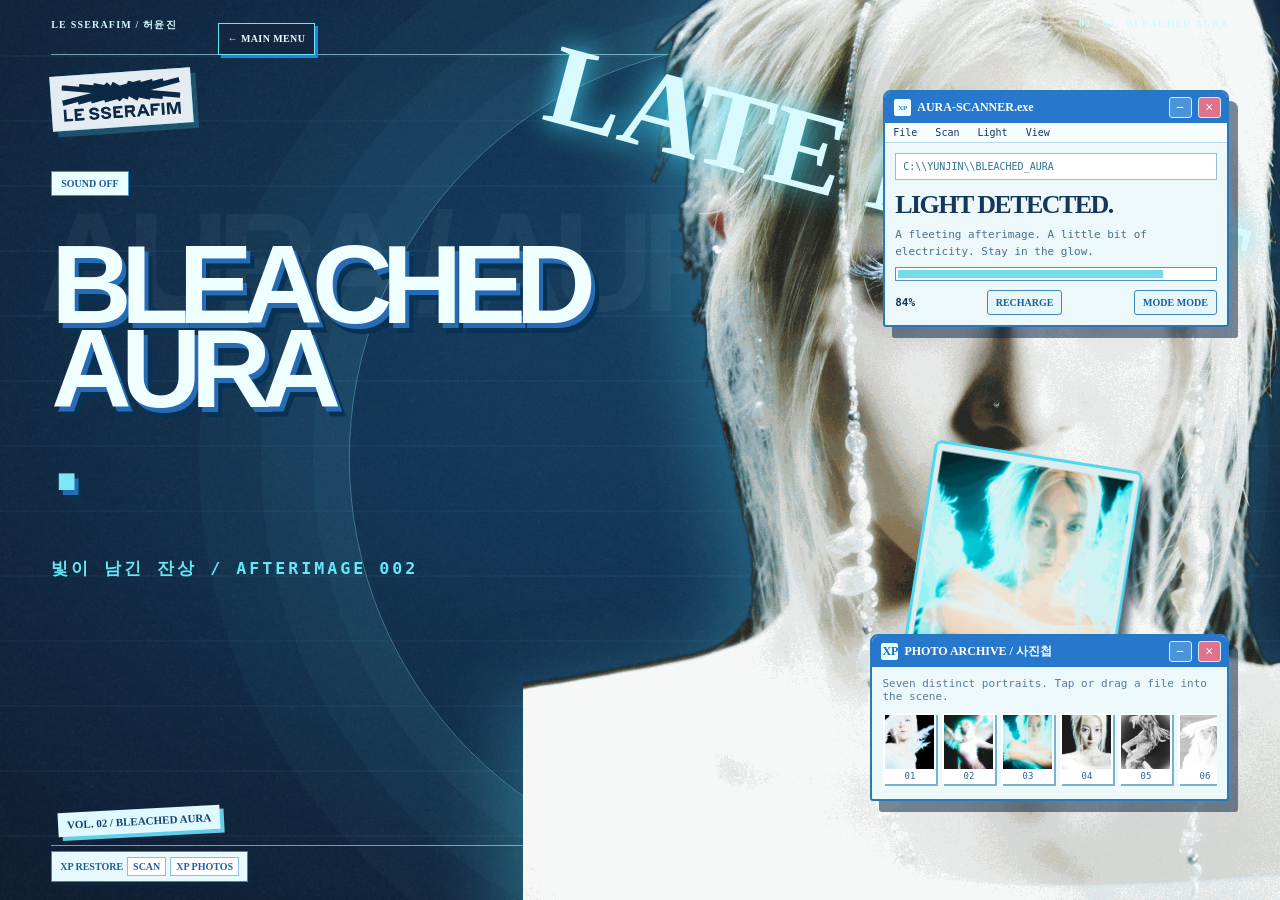
==== BLEACHED-AURA/index.html @ a856774c "Add themed main menu controls to posters" ====
<!doctype html>
<html lang="en"><head><meta charset="utf-8"><meta name="viewport" content="width=device-width,initial-scale=1,viewport-fit=cover"><meta name="theme-color" content="#102946"><title>BLEACHED AURA / Yunjin</title>
<style>
/* Standalone poster: change asset paths, colors, and depth values here for a new world. */
@font-face{font-family:Space;src:url('../COMPACT-BITES/assets/fonts/space-grotesk-bold.ttf')}@font-face{font-family:Plex;src:url('../COMPACT-BITES/assets/fonts/ibm-plex-mono-regular.ttf')}@font-face{font-family:Plex;src:url('../COMPACT-BITES/assets/fonts/ibm-plex-mono-semibold.ttf');font-weight:600}
:root{--ink:#12263f;--ice:#c8faff;--blue:#2385dc;--cyan:#66e7f6;--pink:#e69dd8}*{box-sizing:border-box}html,body{margin:0;width:100%;height:100%;overflow:hidden}body{font-family:Plex,monospace;background:var(--ink);color:#fff}button,a{font:inherit}button{cursor:pointer;touch-action:manipulation}button:hover{filter:brightness(1.08)}button:active{filter:brightness(.94)}button:focus-visible,a:focus-visible,[tabindex]:focus-visible{outline:3px solid #f4bae6;outline-offset:2px}.scene{position:relative;width:100vw;height:100vh;height:100dvh;overflow:hidden;isolation:isolate}.layer{position:absolute;pointer-events:none;display:block}.bg{inset:-4%;width:108%;height:108%;object-fit:cover;z-index:-3}.noise{position:absolute;inset:0;pointer-events:none;z-index:-2;opacity:.15;background:url('../COMPACT-BITES/assets/noise-texture.webp') center/cover;mix-blend-mode:screen}.lines{position:absolute;inset:0;z-index:-1;pointer-events:none;background:repeating-linear-gradient(0deg,transparent 0 63px,#9beaf012 64px,transparent 65px)}.orbit{position:absolute;top:50%;left:50%;width:min(65vw,850px);height:min(65vw,850px);border:1px solid #94efff5a;border-radius:50%;transform:translate(-35%,-49%);z-index:0;pointer-events:none;box-shadow:0 0 0 36px #75e4f508,0 0 0 88px #75e4f509,0 0 0 150px #75e4f507}.subject{z-index:2;left:33%;top:-15%;width:80%;height:137%;object-fit:contain;object-position:center center;filter:drop-shadow(-22px 15px 38px #4dceed50)}.top-rule,.bottom-rule{position:absolute;left:4%;right:4%;height:1px;background:#c9faff90;z-index:1;pointer-events:none}.top-rule{top:6%}.bottom-rule{bottom:6%}.ghost-title{position:absolute;z-index:1;left:3%;top:23%;font:700 clamp(60px,11vw,194px)/.8 Space,sans-serif;letter-spacing:-.09em;color:#dffaff0c;white-space:nowrap;pointer-events:none}.floating{position:absolute;z-index:10;touch-action:none;user-select:none;cursor:grab}.floating.dragging{cursor:grabbing}.floating img{pointer-events:none;max-width:100%;display:block}.logo{top:8%;left:4%;width:clamp(90px,11vw,170px);padding:8px 10px;border:1px solid #b5f5ff8c;background:#f7fcffec;box-shadow:5px 6px 0 #40bbd844;transform:rotate(-4deg)}.logo img{filter:brightness(0) saturate(100%) invert(13%) sepia(32%) saturate(1387%) hue-rotate(171deg)}.meta{top:2%;left:4%;font:600 10px Plex;letter-spacing:.12em;color:#d3faff}.meta.right{left:auto;right:4%}.headline{left:4%;top:27%;width:42%;margin:0;font:700 clamp(58px,8.7vw,160px)/.75 Space,sans-serif;letter-spacing:-.095em;color:#effeff;text-shadow:4px 5px 0 #276bb4,8px 10px 0 #083251}.headline span{display:block}.headline em{font:600 clamp(12px,1.3vw,20px) Plex,monospace;letter-spacing:.18em;font-style:normal;color:var(--cyan);text-shadow:none}.stamp{left:4.5%;bottom:7.5%;padding:6px 9px;background:#dff9ff;color:#11436c;transform:rotate(-3deg);font:600 11px Plex;box-shadow:4px 4px 0 #63cee7}.star{left:42%;top:12%;font:700 clamp(60px,9vw,145px) Space;color:#d8faff;text-shadow:0 0 28px #45dffa;transform:rotate(15deg)}.mid{left:71%;top:50%;width:clamp(140px,17vw,255px);transform:rotate(9deg);filter:drop-shadow(8px 12px 4px #001426a0)}.mid img{width:100%}
.xp{width:clamp(240px,27vw,370px);background:#edf8fb;color:#15375a;border:2px solid #2879ba;border-radius:8px 8px 3px 3px;box-shadow:9px 11px 0 #0b244487;overflow:hidden;font-size:11px}.bar{height:31px;background:#2778cc;color:#fff;display:flex;align-items:center;gap:6px;padding:0 6px 0 9px;font:700 12px Space;cursor:grab}.bar strong{flex:1;white-space:nowrap;overflow:hidden;text-overflow:ellipsis}.bar i{font-style:normal;background:#eaffff;color:#1673b9;width:17px;height:17px;display:grid;place-items:center;border:1px solid white;border-radius:2px}.control{height:21px;width:23px;padding:0;border:1px solid #d0ecff;border-radius:3px;background:#4c93d7;color:#fff;font:700 14px Space;line-height:13px}.control.close{background:#e1728b}.xp .body{padding:10px}.xp[hidden],.photo[hidden]{display:none}.xp.min .body{display:none}.xp-menu{font-size:10px;padding:4px 8px;background:#f7fcfd;border-bottom:1px solid #b5d9e9}.address{background:#fff;border:1px solid #9bbdd2;padding:7px;color:#317491;font-size:10px}.specimen{top:10%;right:4%;z-index:11}.specimen h2{font:700 26px Space;letter-spacing:-.06em;margin:10px 0 3px}.specimen p{line-height:1.5;color:#4a6e8e;margin:7px 0}.meter{height:14px;background:#fff;border:1px solid #4a95c6;padding:2px}.meter span{display:block;height:100%;width:84%;background:#75dbec;transition:width .3s}.row{display:flex;align-items:center;justify-content:space-between;gap:6px;margin-top:9px}.ui{border:1px solid #4185be;border-radius:3px;background:#e5f7fa;color:#1b5e9d;padding:6px 8px;font:600 10px Plex}.ui:active{transform:translateY(1px)}.photos{right:4%;bottom:11%;z-index:14;width:clamp(258px,28vw,390px)}.photos .body p{margin:0 0 8px;color:#567c99}.tabs{display:flex;gap:6px;overflow-x:auto;padding:2px 1px 5px;scrollbar-color:#369aca #dcf2f8}.tab{flex:0 0 53px;width:53px;border:2px solid #fff;background:#fff;padding:0;color:#27659c;box-shadow:2px 2px #77b3ce}.tab img{width:49px;height:54px;object-fit:cover;display:block}.tab small{font-size:9px}.tab[aria-pressed=true]{border-color:#ef94bb}.photo{width:clamp(210px,19vw,300px);z-index:15;transform:rotate(-5deg)}.photo .body{padding:7px}.photo .body img{width:100%;height:clamp(185px,27vh,310px);object-fit:cover}.photo .caption{display:flex;justify-content:space-between;margin-top:5px;font:600 10px Plex}.photo .caption button{background:none;border:0;color:#2367b2;font:600 10px Plex}.dock{left:4%;bottom:2%;padding:5px 8px;background:#e8f9ff;border:1px solid #3d85ba;color:#205f96;display:flex;gap:4px;align-items:center;font:700 10px Plex;box-shadow:3px 4px #072d4b55}.dock button{padding:3px 5px;border:1px solid #8bbde1;background:white;color:#245fa4}.motion{top:7.8%;right:4%;z-index:20;padding:6px 9px;background:#eaffff;border:1px solid #54bde3;color:#174a77;box-shadow:3px 3px #21549277;font:600 10px Plex}.return{position:absolute;z-index:20;left:17%;top:2.5%;display:inline-flex;align-items:center;min-height:32px;padding:6px 9px;color:#e9ffff;text-decoration:none;background:#12263fd9;border:1px solid #66e7f6;box-shadow:3px 3px #2385dc;font:600 10px Plex;letter-spacing:.04em}.return:hover{background:#2385dc;color:#fff}.return:active{transform:translate(2px,2px);box-shadow:1px 1px #2385dc}.sound{left:4%;top:19%;padding:6px 9px;background:#eaffff;color:#1d5c93;border:1px solid #3795ca;font:600 10px Plex}
@media(max-width:720px){.subject{left:-31%;top:-1%;width:163%;height:105%;object-position:52% center}.orbit{width:115vw;height:115vw;left:35%;top:42%}.headline{left:4%;top:19%;font-size:clamp(56px,16vw,95px);width:94%}.headline em{font-size:10px}.logo{top:8%;left:4%;width:86px}.star{top:12%;left:73%;font-size:65px}.meta{font-size:8px}.meta.right{max-width:34%;text-align:right}.mid{left:72%;top:57%;width:28vw}.specimen{right:3%;top:40%;width:48%;min-width:175px}.specimen .body{padding:6px}.specimen h2{font-size:15px;margin:5px 0}.specimen p,.specimen .address,.specimen .xp-menu{display:none}.photos{right:2%;bottom:10%;width:69%;min-width:230px}.photos .body{padding:6px}.photos .body p{display:none}.tab{flex-basis:43px;width:43px}.tab img{width:39px;height:43px}.photo{width:55vw;min-width:185px}.stamp{bottom:7%;font-size:8px}.sound{top:12%;left:4%;font-size:9px}.motion{top:7.6%;right:3%;max-width:42%;font-size:8px}.return{left:auto;right:4%;top:3%;font-size:8px}.dock{bottom:1%;left:3%;font-size:9px}.ghost-title{display:none}}
.electric .orbit{box-shadow:0 0 0 36px #75e4f520,0 0 0 88px #75e4f51b,0 0 0 150px #75e4f512,0 0 90px #42ccee}.electric .subject{filter:drop-shadow(-22px 15px 48px #5de8ffb0)}@media(min-width:721px){.motion{display:none}}@media(prefers-reduced-motion:reduce){.layer{transition:none}}
.bar i:empty:after{content:"XP";font:700 7px Plex;color:var(--blue)}</style></head><body><main class="scene" id="scene" aria-label="Interactive BLEACHED AURA poster">
<img class="layer bg" data-depth=".012" src="assets/bg.jpg" alt=""><div class="noise"></div><div class="lines"></div><div class="orbit"></div><div class="top-rule"></div><div class="bottom-rule"></div><div class="ghost-title" aria-hidden="true">AURA / AURA</div>
<img class="layer subject" data-depth=".036" src="assets/subject.png" alt="Huh Yunjin with platinum hair and crystal strands">
<a class="return" href="../" aria-label="Back to main menu">&larr; MAIN MENU</a><div class="floating meta" data-drag tabindex="0">LE SSERAFIM / 허윤진</div><div class="floating meta right" data-drag tabindex="0">02 / 05 &nbsp; BLEACHED AURA</div><div class="floating logo" data-drag tabindex="0"><img src="../COMPACT-BITES/assets/lesserafim-logo.svg" alt="LE SSERAFIM"></div>
<h1 class="floating headline" data-drag tabindex="0"><span>BLEACHED</span><span>AURA<span style="color:#7ce6f5">.</span></span><em>빛이 남긴 잔상 / AFTERIMAGE 002</em></h1><div class="floating star" data-drag tabindex="0" aria-label="Moveable late-night label">LATE NIGHT</div><div class="floating mid" data-drag data-depth=".056" tabindex="0" aria-label="Moveable cyan photo card"><img src="assets/midground.png" alt=""></div><div class="floating stamp" data-drag tabindex="0">VOL. 02 / BLEACHED AURA </div>
<section class="floating xp specimen" data-drag tabindex="0" aria-label="Moveable aura control window"><header class="bar"><i></i><strong>AURA-SCANNER.exe</strong><button class="control min" aria-label="Minimize aura scanner">−</button><button class="control close" aria-label="Close aura scanner">×</button></header><div class="xp-menu">File &nbsp; Scan &nbsp; Light &nbsp; View</div><div class="body"><div class="address">C:\\YUNJIN\\BLEACHED_AURA</div><h2>LIGHT DETECTED.</h2><p>A fleeting afterimage. A little bit of electricity. Stay in the glow.</p><div class="meter" role="progressbar" aria-label="Aura energy" aria-valuemin="0" aria-valuemax="100" aria-valuenow="84"><span></span></div><div class="row"><strong id="percent">84%</strong><button class="ui" id="recharge"> RECHARGE</button><button class="ui" id="glow">MODE MODE</button></div></div></section>
<section class="floating xp photos" data-drag tabindex="0" aria-label="Moveable Yunjin photo library"><header class="bar"><i>XP</i><strong>PHOTO ARCHIVE / 사진첩</strong><button class="control min" aria-label="Minimize photo archive">−</button><button class="control close" aria-label="Close photo archive">×</button></header><div class="body"><p>Seven distinct portraits. Tap or drag a file into the scene.</p><div class="tabs" id="tabs" aria-label="Choose a Yunjin photo"></div></div></section>
<button class="floating sound" id="sound" aria-pressed="false">SOUND OFF</button><button class="floating motion" id="motion" aria-pressed="false"> ENABLE PHONE MOTION</button><div class="floating dock" data-drag tabindex="0">XP RESTORE <button data-restore="specimen"> SCAN</button><button data-restore="photos">XP PHOTOS</button></div>
</main><script>
const scene=document.querySelector('#scene'),tabs=document.querySelector('#tabs'),photos=['WHITE LIGHT','ELECTRIC','CYAN HALO','PLATINUM','AFTERIMAGE','FLASH','CONTACT SHEET'];let z=30,drag=null,audio=null,soundOn=false,energy=84,frame=0;
function front(el){el.style.zIndex=++z}function tone(f=640){if(!soundOn)return;audio||=new (window.AudioContext||window.webkitAudioContext)();if(audio.state==='suspended')audio.resume();const o=audio.createOscillator(),g=audio.createGain();o.type='sine';o.frequency.value=f;g.gain.setValueAtTime(.025,audio.currentTime);g.gain.exponentialRampToValueAtTime(.001,audio.currentTime+.11);o.connect(g).connect(audio.destination);o.start();o.stop(audio.currentTime+.11)}document.querySelector('#sound').onclick=e=>{soundOn=!soundOn;e.currentTarget.textContent=soundOn?'SOUND ON':'SOUND OFF';e.currentTarget.setAttribute('aria-pressed',String(soundOn));tone(900)};
function movable(el){if(el.dataset.ready)return;el.dataset.ready='1';el.addEventListener('pointerdown',e=>{if(e.pointerType==='mouse'&&e.button!==0||e.target.closest('button,a,.tab')||drag)return;front(el);drag={el,id:e.pointerId,x:e.clientX,y:e.clientY,l:el.offsetLeft,t:el.offsetTop};el.style.left=drag.l+'px';el.style.top=drag.t+'px';el.style.right='auto';el.style.bottom='auto';el.setPointerCapture(e.pointerId);el.classList.add('dragging')});el.addEventListener('pointermove',e=>{if(drag?.el!==el||drag.id!==e.pointerId)return;el.style.left=Math.max(-el.offsetWidth*.6,Math.min(innerWidth-el.offsetWidth*.4,drag.l+e.clientX-drag.x))+'px';el.style.top=Math.max(-el.offsetHeight*.5,Math.min(innerHeight-el.offsetHeight*.3,drag.t+e.clientY-drag.y))+'px'});function end(e){if(drag?.el!==el||drag.id!==e.pointerId)return;drag=null;el.classList.remove('dragging');if(el.hasPointerCapture(e.pointerId))el.releasePointerCapture(e.pointerId)}el.addEventListener('pointerup',end);el.addEventListener('pointercancel',end);el.addEventListener('keydown',e=>{const d={ArrowLeft:[-1,0],ArrowRight:[1,0],ArrowUp:[0,-1],ArrowDown:[0,1]}[e.key];if(!d)return;e.preventDefault();el.style.right='auto';el.style.bottom='auto';el.style.left=el.offsetLeft+d[0]*10+'px';el.style.top=el.offsetTop+d[1]*10+'px';front(el)})}document.querySelectorAll('[data-drag]').forEach(movable);
document.querySelectorAll('.xp:not(.photo) .control').forEach(b=>b.onclick=()=>{const win=b.closest('.xp');if(b.classList.contains('close'))win.hidden=true;else win.classList.toggle('min');tone(520)});document.querySelectorAll('[data-restore]').forEach(b=>b.onclick=()=>{const w=document.querySelector('.'+b.dataset.restore);w.hidden=false;w.classList.remove('min');front(w);tone(820)});document.querySelector('#recharge').onclick=()=>{energy=energy>=100?72:Math.min(100,energy+8);document.querySelector('#percent').textContent=energy+'%';const m=document.querySelector('.meter');m.setAttribute('aria-valuenow',energy);m.querySelector('span').style.width=energy+'%';tone(920)};document.querySelector('#glow').onclick=()=>{scene.classList.toggle('electric');tone(680)};
function openPhoto(i,x=innerWidth*.57,y=innerHeight*.45){const num=String(i+1).padStart(2,'0'),w=document.createElement('section');w.className='floating xp photo';w.dataset.drag='';w.tabIndex=0;w.setAttribute('aria-label','Moveable Yunjin photograph '+num);w.innerHTML='<header class="bar"><i>XP</i><strong>AURA_'+num+'.jpg / '+photos[i]+'</strong><button class="control min" aria-label="Minimize photo">−</button><button class="control close" aria-label="Close photo">×</button></header><div class="body"><img src="assets/photo-'+num+'.webp" alt="Yunjin photo '+num+'"><div class="caption"><span>'+photos[i]+' / '+num+'</span><button aria-label="Bring photo to front">> FRONT</button></div></div>';w.style.left=Math.max(8,Math.min(innerWidth-175,x))+'px';w.style.top=Math.max(40,Math.min(innerHeight-165,y))+'px';scene.append(w);movable(w);front(w);w.querySelector('.close').onclick=()=>{w.remove();tone(510)};w.querySelector('.min').onclick=()=>w.classList.toggle('min');w.querySelector('.caption button').onclick=()=>front(w);tabs.querySelectorAll('.tab').forEach((b,j)=>b.setAttribute('aria-pressed',String(i===j)));tone(890)}
photos.forEach((name,i)=>{const n=String(i+1).padStart(2,'0'),b=document.createElement('button');b.className='tab';b.draggable=true;b.type='button';b.setAttribute('aria-label','Open '+name+' photo '+n);b.setAttribute('aria-pressed','false');b.innerHTML='<img src="assets/photo-'+n+'.webp" alt="" draggable="false"><small>'+n+'</small>';b.onclick=()=>openPhoto(i,innerWidth*(.48+(i%3)*.03),innerHeight*(.31+(i%4)*.04));b.ondragstart=e=>{e.dataTransfer.effectAllowed='copy';e.dataTransfer.setData('text/plain',String(i))};tabs.append(b)});scene.ondragover=e=>{if(e.dataTransfer.types.includes('text/plain'))e.preventDefault()};scene.ondrop=e=>{const n=e.dataTransfer.getData('text/plain');if(!/^\d+$/.test(n)||!photos[Number(n)])return;e.preventDefault();openPhoto(Number(n),e.clientX-90,e.clientY-25)};
/* Mouse and phone tilt share the same layer depth. Sensor access starts on a user tap. */
let motionOn=false,neutral=null,tx=0,ty=0,gx=0,gy=0,tiltFrame=0;const reduced=matchMedia('(prefers-reduced-motion:reduce)'),button=document.querySelector('#motion');function layers(x,y){scene.querySelectorAll('[data-depth]').forEach(el=>{const d=+el.dataset.depth;el.style.translate=(-x*d)+'px '+(-y*d)+'px'})}window.addEventListener('mousemove',e=>{if(motionOn||reduced.matches)return;const x=e.clientX-innerWidth/2,y=e.clientY-innerHeight/2;if(frame)return;frame=requestAnimationFrame(()=>{layers(x,y);frame=0})},{passive:true});function animate(){if(!motionOn){tiltFrame=0;return}tx+=(gx-tx)*.13;ty+=(gy-ty)*.13;layers(tx,ty);tiltFrame=requestAnimationFrame(animate)}function tilt(e){if(!motionOn||!Number.isFinite(e.gamma)||!Number.isFinite(e.beta))return;const angle=screen.orientation?.angle??window.orientation??0,x=angle===90?e.beta:(angle===270||angle===-90)?-e.beta:e.gamma,y=angle===90?-e.gamma:(angle===270||angle===-90)?e.gamma:e.beta;if(!neutral)neutral={x,y};gx=Math.max(-26,Math.min(26,x-neutral.x))*33;gy=Math.max(-26,Math.min(26,y-neutral.y))*33;if(!tiltFrame)tiltFrame=requestAnimationFrame(animate)}button.onclick=async()=>{if(motionOn){motionOn=false;window.removeEventListener('deviceorientation',tilt);cancelAnimationFrame(tiltFrame);tiltFrame=0;tx=ty=gx=gy=0;layers(0,0);button.textContent=' ENABLE PHONE MOTION';button.setAttribute('aria-pressed','false');return}if(!window.DeviceOrientationEvent){button.textContent='MOTION UNAVAILABLE';return}try{if(typeof DeviceOrientationEvent.requestPermission==='function'&&await DeviceOrientationEvent.requestPermission()!=='granted'){button.textContent='MOTION PERMISSION NEEDED';return}motionOn=true;neutral=null;button.textContent=' MOTION ON / TAP TO STOP';button.setAttribute('aria-pressed','true');window.addEventListener('deviceorientation',tilt,{passive:true})}catch{button.textContent='MOTION PERMISSION NEEDED'}};window.addEventListener('orientationchange',()=>neutral=null);
</script></body></html>
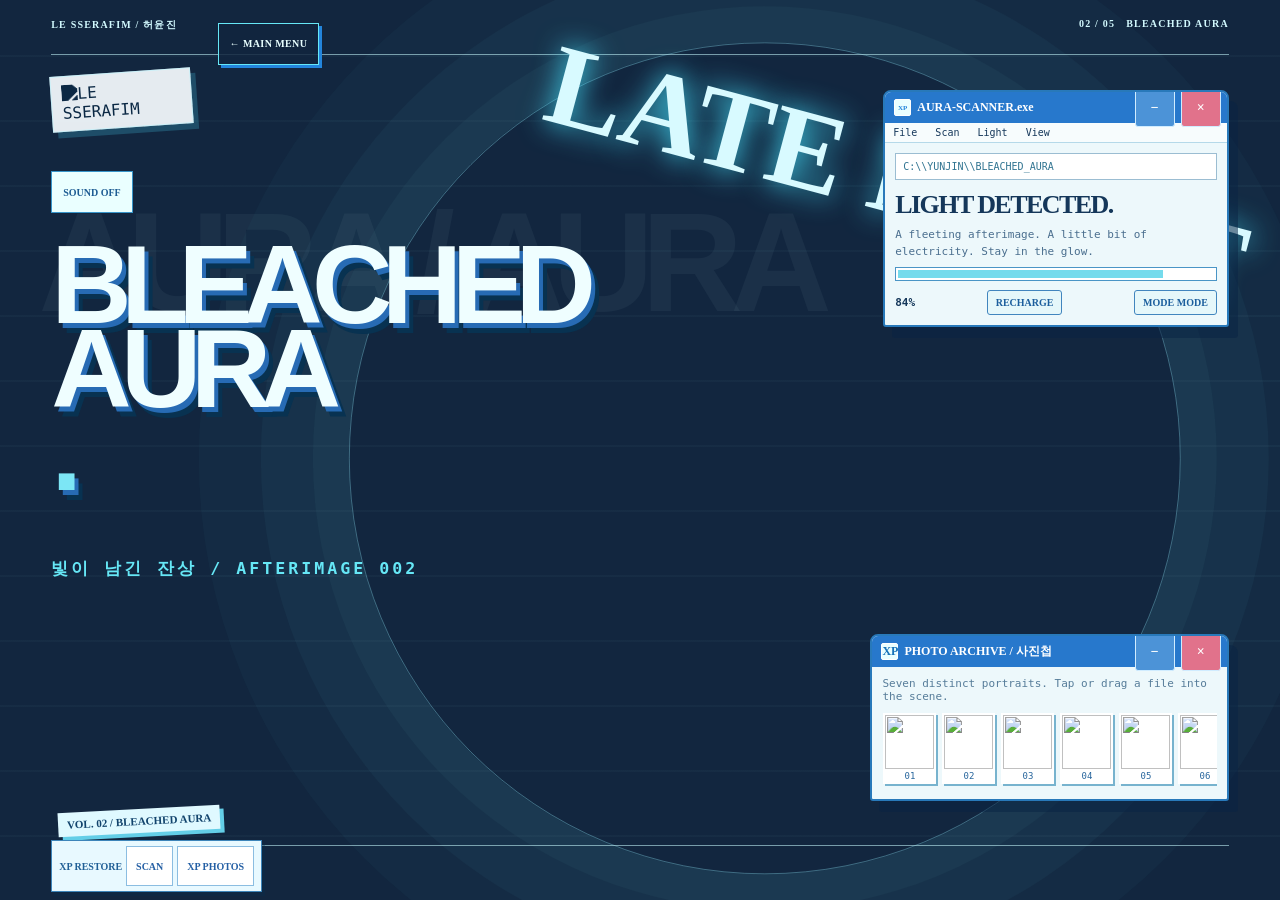
==== commit bf8bbcfc: "Improve mobile layout and poster controls" ====
--- a/BLEACHED-AURA/index.html
+++ b/BLEACHED-AURA/index.html
@@ -4,10 +4,15 @@
 /* Standalone poster: change asset paths, colors, and depth values here for a new world. */
 @font-face{font-family:Space;src:url('../COMPACT-BITES/assets/fonts/space-grotesk-bold.ttf')}@font-face{font-family:Plex;src:url('../COMPACT-BITES/assets/fonts/ibm-plex-mono-regular.ttf')}@font-face{font-family:Plex;src:url('../COMPACT-BITES/assets/fonts/ibm-plex-mono-semibold.ttf');font-weight:600}
 :root{--ink:#12263f;--ice:#c8faff;--blue:#2385dc;--cyan:#66e7f6;--pink:#e69dd8}*{box-sizing:border-box}html,body{margin:0;width:100%;height:100%;overflow:hidden}body{font-family:Plex,monospace;background:var(--ink);color:#fff}button,a{font:inherit}button{cursor:pointer;touch-action:manipulation}button:hover{filter:brightness(1.08)}button:active{filter:brightness(.94)}button:focus-visible,a:focus-visible,[tabindex]:focus-visible{outline:3px solid #f4bae6;outline-offset:2px}.scene{position:relative;width:100vw;height:100vh;height:100dvh;overflow:hidden;isolation:isolate}.layer{position:absolute;pointer-events:none;display:block}.bg{inset:-4%;width:108%;height:108%;object-fit:cover;z-index:-3}.noise{position:absolute;inset:0;pointer-events:none;z-index:-2;opacity:.15;background:url('../COMPACT-BITES/assets/noise-texture.webp') center/cover;mix-blend-mode:screen}.lines{position:absolute;inset:0;z-index:-1;pointer-events:none;background:repeating-linear-gradient(0deg,transparent 0 63px,#9beaf012 64px,transparent 65px)}.orbit{position:absolute;top:50%;left:50%;width:min(65vw,850px);height:min(65vw,850px);border:1px solid #94efff5a;border-radius:50%;transform:translate(-35%,-49%);z-index:0;pointer-events:none;box-shadow:0 0 0 36px #75e4f508,0 0 0 88px #75e4f509,0 0 0 150px #75e4f507}.subject{z-index:2;left:33%;top:-15%;width:80%;height:137%;object-fit:contain;object-position:center center;filter:drop-shadow(-22px 15px 38px #4dceed50)}.top-rule,.bottom-rule{position:absolute;left:4%;right:4%;height:1px;background:#c9faff90;z-index:1;pointer-events:none}.top-rule{top:6%}.bottom-rule{bottom:6%}.ghost-title{position:absolute;z-index:1;left:3%;top:23%;font:700 clamp(60px,11vw,194px)/.8 Space,sans-serif;letter-spacing:-.09em;color:#dffaff0c;white-space:nowrap;pointer-events:none}.floating{position:absolute;z-index:10;touch-action:none;user-select:none;cursor:grab}.floating.dragging{cursor:grabbing}.floating img{pointer-events:none;max-width:100%;display:block}.logo{top:8%;left:4%;width:clamp(90px,11vw,170px);padding:8px 10px;border:1px solid #b5f5ff8c;background:#f7fcffec;box-shadow:5px 6px 0 #40bbd844;transform:rotate(-4deg)}.logo img{filter:brightness(0) saturate(100%) invert(13%) sepia(32%) saturate(1387%) hue-rotate(171deg)}.meta{top:2%;left:4%;font:600 10px Plex;letter-spacing:.12em;color:#d3faff}.meta.right{left:auto;right:4%}.headline{left:4%;top:27%;width:42%;margin:0;font:700 clamp(58px,8.7vw,160px)/.75 Space,sans-serif;letter-spacing:-.095em;color:#effeff;text-shadow:4px 5px 0 #276bb4,8px 10px 0 #083251}.headline span{display:block}.headline em{font:600 clamp(12px,1.3vw,20px) Plex,monospace;letter-spacing:.18em;font-style:normal;color:var(--cyan);text-shadow:none}.stamp{left:4.5%;bottom:7.5%;padding:6px 9px;background:#dff9ff;color:#11436c;transform:rotate(-3deg);font:600 11px Plex;box-shadow:4px 4px 0 #63cee7}.star{left:42%;top:12%;font:700 clamp(60px,9vw,145px) Space;color:#d8faff;text-shadow:0 0 28px #45dffa;transform:rotate(15deg)}.mid{left:71%;top:50%;width:clamp(140px,17vw,255px);transform:rotate(9deg);filter:drop-shadow(8px 12px 4px #001426a0)}.mid img{width:100%}
-.xp{width:clamp(240px,27vw,370px);background:#edf8fb;color:#15375a;border:2px solid #2879ba;border-radius:8px 8px 3px 3px;box-shadow:9px 11px 0 #0b244487;overflow:hidden;font-size:11px}.bar{height:31px;background:#2778cc;color:#fff;display:flex;align-items:center;gap:6px;padding:0 6px 0 9px;font:700 12px Space;cursor:grab}.bar strong{flex:1;white-space:nowrap;overflow:hidden;text-overflow:ellipsis}.bar i{font-style:normal;background:#eaffff;color:#1673b9;width:17px;height:17px;display:grid;place-items:center;border:1px solid white;border-radius:2px}.control{height:21px;width:23px;padding:0;border:1px solid #d0ecff;border-radius:3px;background:#4c93d7;color:#fff;font:700 14px Space;line-height:13px}.control.close{background:#e1728b}.xp .body{padding:10px}.xp[hidden],.photo[hidden]{display:none}.xp.min .body{display:none}.xp-menu{font-size:10px;padding:4px 8px;background:#f7fcfd;border-bottom:1px solid #b5d9e9}.address{background:#fff;border:1px solid #9bbdd2;padding:7px;color:#317491;font-size:10px}.specimen{top:10%;right:4%;z-index:11}.specimen h2{font:700 26px Space;letter-spacing:-.06em;margin:10px 0 3px}.specimen p{line-height:1.5;color:#4a6e8e;margin:7px 0}.meter{height:14px;background:#fff;border:1px solid #4a95c6;padding:2px}.meter span{display:block;height:100%;width:84%;background:#75dbec;transition:width .3s}.row{display:flex;align-items:center;justify-content:space-between;gap:6px;margin-top:9px}.ui{border:1px solid #4185be;border-radius:3px;background:#e5f7fa;color:#1b5e9d;padding:6px 8px;font:600 10px Plex}.ui:active{transform:translateY(1px)}.photos{right:4%;bottom:11%;z-index:14;width:clamp(258px,28vw,390px)}.photos .body p{margin:0 0 8px;color:#567c99}.tabs{display:flex;gap:6px;overflow-x:auto;padding:2px 1px 5px;scrollbar-color:#369aca #dcf2f8}.tab{flex:0 0 53px;width:53px;border:2px solid #fff;background:#fff;padding:0;color:#27659c;box-shadow:2px 2px #77b3ce}.tab img{width:49px;height:54px;object-fit:cover;display:block}.tab small{font-size:9px}.tab[aria-pressed=true]{border-color:#ef94bb}.photo{width:clamp(210px,19vw,300px);z-index:15;transform:rotate(-5deg)}.photo .body{padding:7px}.photo .body img{width:100%;height:clamp(185px,27vh,310px);object-fit:cover}.photo .caption{display:flex;justify-content:space-between;margin-top:5px;font:600 10px Plex}.photo .caption button{background:none;border:0;color:#2367b2;font:600 10px Plex}.dock{left:4%;bottom:2%;padding:5px 8px;background:#e8f9ff;border:1px solid #3d85ba;color:#205f96;display:flex;gap:4px;align-items:center;font:700 10px Plex;box-shadow:3px 4px #072d4b55}.dock button{padding:3px 5px;border:1px solid #8bbde1;background:white;color:#245fa4}.motion{top:7.8%;right:4%;z-index:20;padding:6px 9px;background:#eaffff;border:1px solid #54bde3;color:#174a77;box-shadow:3px 3px #21549277;font:600 10px Plex}.return{position:absolute;z-index:20;left:17%;top:2.5%;display:inline-flex;align-items:center;min-height:32px;padding:6px 9px;color:#e9ffff;text-decoration:none;background:#12263fd9;border:1px solid #66e7f6;box-shadow:3px 3px #2385dc;font:600 10px Plex;letter-spacing:.04em}.return:hover{background:#2385dc;color:#fff}.return:active{transform:translate(2px,2px);box-shadow:1px 1px #2385dc}.sound{left:4%;top:19%;padding:6px 9px;background:#eaffff;color:#1d5c93;border:1px solid #3795ca;font:600 10px Plex}
+.xp{width:clamp(240px,27vw,370px);background:#edf8fb;color:#15375a;border:2px solid #2879ba;border-radius:8px 8px 3px 3px;box-shadow:9px 11px 0 #0b244487;overflow:hidden;font-size:11px}.bar{height:31px;background:#2778cc;color:#fff;display:flex;align-items:center;gap:6px;padding:0 6px 0 9px;font:700 12px Space;cursor:grab}.bar strong{flex:1;white-space:nowrap;overflow:hidden;text-overflow:ellipsis}.bar i{font-style:normal;background:#eaffff;color:#1673b9;width:17px;height:17px;display:grid;place-items:center;border:1px solid white;border-radius:2px}.control{height:21px;width:23px;padding:0;border:1px solid #d0ecff;border-radius:3px;background:#4c93d7;color:#fff;font:700 14px Space;line-height:13px}.control.close{background:#e1728b}.xp .body{padding:10px}.xp[hidden],.photo[hidden]{display:none}.xp.min .body{display:none}.xp-menu{font-size:10px;padding:4px 8px;background:#f7fcfd;border-bottom:1px solid #b5d9e9}.address{background:#fff;border:1px solid #9bbdd2;padding:7px;color:#317491;font-size:10px}.specimen{top:10%;right:4%;z-index:11}.specimen h2{font:700 26px Space;letter-spacing:-.06em;margin:10px 0 3px}.specimen p{line-height:1.5;color:#4a6e8e;margin:7px 0}.meter{height:14px;background:#fff;border:1px solid #4a95c6;padding:2px}.meter span{display:block;height:100%;width:84%;background:#75dbec;transition:width .3s}.row{display:flex;align-items:center;justify-content:space-between;gap:6px;margin-top:9px}.ui{border:1px solid #4185be;border-radius:3px;background:#e5f7fa;color:#1b5e9d;padding:6px 8px;font:600 10px Plex}.ui:active{transform:translateY(1px)}.photos{right:4%;bottom:11%;z-index:14;width:clamp(258px,28vw,390px)}.photos .body p{margin:0 0 8px;color:#567c99}.tabs{display:flex;gap:6px;overflow-x:auto;padding:2px 1px 5px;scrollbar-color:#369aca #dcf2f8}.tab{flex:0 0 53px;width:53px;border:2px solid #fff;background:#fff;padding:0;color:#27659c;box-shadow:2px 2px #77b3ce}.tab img{width:49px;height:54px;object-fit:cover;display:block}.tab small{font-size:9px}.tab[aria-pressed=true]{border-color:#ef94bb}.photo{width:clamp(210px,19vw,300px);z-index:15;transform:rotate(-5deg)}.photo .body{padding:7px}.photo .body img{width:100%;height:clamp(185px,27vh,310px);object-fit:cover}.photo .caption{display:flex;justify-content:space-between;margin-top:5px;font:600 10px Plex}.photo .caption button{background:none;border:0;color:#2367b2;font:600 10px Plex}.dock{left:4%;bottom:2%;padding:5px 8px;z-index:60;background:#e8f9ff;border:1px solid #3d85ba;color:#205f96;display:flex;gap:4px;align-items:center;font:700 10px Plex;box-shadow:3px 4px #072d4b55}.dock button{padding:3px 5px;border:1px solid #8bbde1;background:white;color:#245fa4}.motion{top:7.8%;right:4%;z-index:20;padding:6px 9px;background:#eaffff;border:1px solid #54bde3;color:#174a77;box-shadow:3px 3px #21549277;font:600 10px Plex}.return{position:absolute;z-index:60;left:17%;top:2.5%;display:inline-flex;align-items:center;min-height:32px;padding:6px 9px;color:#e9ffff;text-decoration:none;background:#12263fd9;border:1px solid #66e7f6;box-shadow:3px 3px #2385dc;font:600 10px Plex;letter-spacing:.04em}.return:hover{background:#2385dc;color:#fff}.return:active{transform:translate(2px,2px);box-shadow:1px 1px #2385dc}.sound{left:4%;top:19%;padding:6px 9px;background:#eaffff;color:#1d5c93;border:1px solid #3795ca;font:600 10px Plex}
 @media(max-width:720px){.subject{left:-31%;top:-1%;width:163%;height:105%;object-position:52% center}.orbit{width:115vw;height:115vw;left:35%;top:42%}.headline{left:4%;top:19%;font-size:clamp(56px,16vw,95px);width:94%}.headline em{font-size:10px}.logo{top:8%;left:4%;width:86px}.star{top:12%;left:73%;font-size:65px}.meta{font-size:8px}.meta.right{max-width:34%;text-align:right}.mid{left:72%;top:57%;width:28vw}.specimen{right:3%;top:40%;width:48%;min-width:175px}.specimen .body{padding:6px}.specimen h2{font-size:15px;margin:5px 0}.specimen p,.specimen .address,.specimen .xp-menu{display:none}.photos{right:2%;bottom:10%;width:69%;min-width:230px}.photos .body{padding:6px}.photos .body p{display:none}.tab{flex-basis:43px;width:43px}.tab img{width:39px;height:43px}.photo{width:55vw;min-width:185px}.stamp{bottom:7%;font-size:8px}.sound{top:12%;left:4%;font-size:9px}.motion{top:7.6%;right:3%;max-width:42%;font-size:8px}.return{left:auto;right:4%;top:3%;font-size:8px}.dock{bottom:1%;left:3%;font-size:9px}.ghost-title{display:none}}
 .electric .orbit{box-shadow:0 0 0 36px #75e4f520,0 0 0 88px #75e4f51b,0 0 0 150px #75e4f512,0 0 90px #42ccee}.electric .subject{filter:drop-shadow(-22px 15px 48px #5de8ffb0)}@media(min-width:721px){.motion{display:none}}@media(prefers-reduced-motion:reduce){.layer{transition:none}}
-.bar i:empty:after{content:"XP";font:700 7px Plex;color:var(--blue)}</style></head><body><main class="scene" id="scene" aria-label="Interactive BLEACHED AURA poster">
+.bar i:empty:after{content:"XP";font:700 7px Plex;color:var(--blue)}
+/* Keep window controls and the restore dock reachable on touch screens. */
+.control{min-width:40px;min-height:38px;padding:0}.dock{max-width:calc(100vw - 16px);flex-wrap:wrap;justify-content:center;padding:max(5px,env(safe-area-inset-top)) 7px;bottom:max(8px,env(safe-area-inset-bottom))}.dock button{min-height:40px;padding:7px 9px}.navback,.home-link,.return{min-height:42px;padding:9px 11px}.motion,.sound{min-height:42px;padding:9px 11px}
+
+@media(max-width:720px){.control{min-width:40px;min-height:38px;width:40px;height:38px}.bar,.titlebar{min-height:42px;height:42px}.ui,.action,.chip,.control-chip{min-height:42px;padding:9px 11px}.dock{left:50%;right:auto;bottom:max(8px,env(safe-area-inset-bottom));width:max-content;max-width:calc(100vw - 16px);transform:translateX(-50%);gap:5px}.dock button{min-height:42px;padding:8px 9px}.home-link,.return,.navback{min-height:42px}.motion,.sound{min-height:42px;padding:9px 11px}.xp{max-width:calc(100vw - 24px)}.xp[style*="left"]{left:clamp(0px,var(--drag-left,0px),calc(100vw - 100%))}}
+</style></head><body><main class="scene" id="scene" aria-label="Interactive BLEACHED AURA poster">
 <img class="layer bg" data-depth=".012" src="assets/bg.jpg" alt=""><div class="noise"></div><div class="lines"></div><div class="orbit"></div><div class="top-rule"></div><div class="bottom-rule"></div><div class="ghost-title" aria-hidden="true">AURA / AURA</div>
 <img class="layer subject" data-depth=".036" src="assets/subject.png" alt="Huh Yunjin with platinum hair and crystal strands">
 <a class="return" href="../" aria-label="Back to main menu">&larr; MAIN MENU</a><div class="floating meta" data-drag tabindex="0">LE SSERAFIM / 허윤진</div><div class="floating meta right" data-drag tabindex="0">02 / 05 &nbsp; BLEACHED AURA</div><div class="floating logo" data-drag tabindex="0"><img src="../COMPACT-BITES/assets/lesserafim-logo.svg" alt="LE SSERAFIM"></div>
@@ -18,7 +23,7 @@
 </main><script>
 const scene=document.querySelector('#scene'),tabs=document.querySelector('#tabs'),photos=['WHITE LIGHT','ELECTRIC','CYAN HALO','PLATINUM','AFTERIMAGE','FLASH','CONTACT SHEET'];let z=30,drag=null,audio=null,soundOn=false,energy=84,frame=0;
 function front(el){el.style.zIndex=++z}function tone(f=640){if(!soundOn)return;audio||=new (window.AudioContext||window.webkitAudioContext)();if(audio.state==='suspended')audio.resume();const o=audio.createOscillator(),g=audio.createGain();o.type='sine';o.frequency.value=f;g.gain.setValueAtTime(.025,audio.currentTime);g.gain.exponentialRampToValueAtTime(.001,audio.currentTime+.11);o.connect(g).connect(audio.destination);o.start();o.stop(audio.currentTime+.11)}document.querySelector('#sound').onclick=e=>{soundOn=!soundOn;e.currentTarget.textContent=soundOn?'SOUND ON':'SOUND OFF';e.currentTarget.setAttribute('aria-pressed',String(soundOn));tone(900)};
-function movable(el){if(el.dataset.ready)return;el.dataset.ready='1';el.addEventListener('pointerdown',e=>{if(e.pointerType==='mouse'&&e.button!==0||e.target.closest('button,a,.tab')||drag)return;front(el);drag={el,id:e.pointerId,x:e.clientX,y:e.clientY,l:el.offsetLeft,t:el.offsetTop};el.style.left=drag.l+'px';el.style.top=drag.t+'px';el.style.right='auto';el.style.bottom='auto';el.setPointerCapture(e.pointerId);el.classList.add('dragging')});el.addEventListener('pointermove',e=>{if(drag?.el!==el||drag.id!==e.pointerId)return;el.style.left=Math.max(-el.offsetWidth*.6,Math.min(innerWidth-el.offsetWidth*.4,drag.l+e.clientX-drag.x))+'px';el.style.top=Math.max(-el.offsetHeight*.5,Math.min(innerHeight-el.offsetHeight*.3,drag.t+e.clientY-drag.y))+'px'});function end(e){if(drag?.el!==el||drag.id!==e.pointerId)return;drag=null;el.classList.remove('dragging');if(el.hasPointerCapture(e.pointerId))el.releasePointerCapture(e.pointerId)}el.addEventListener('pointerup',end);el.addEventListener('pointercancel',end);el.addEventListener('keydown',e=>{const d={ArrowLeft:[-1,0],ArrowRight:[1,0],ArrowUp:[0,-1],ArrowDown:[0,1]}[e.key];if(!d)return;e.preventDefault();el.style.right='auto';el.style.bottom='auto';el.style.left=el.offsetLeft+d[0]*10+'px';el.style.top=el.offsetTop+d[1]*10+'px';front(el)})}document.querySelectorAll('[data-drag]').forEach(movable);
+function movable(el){if(el.dataset.ready)return;el.dataset.ready='1';el.addEventListener('pointerdown',e=>{if(e.pointerType==='mouse'&&e.button!==0||e.target.closest('button,a,.tab')||drag)return;front(el);drag={el,id:e.pointerId,x:e.clientX,y:e.clientY,l:el.offsetLeft,t:el.offsetTop};el.style.left=drag.l+'px';el.style.top=drag.t+'px';el.style.right='auto';el.style.bottom='auto';el.setPointerCapture(e.pointerId);el.classList.add('dragging')});el.addEventListener('pointermove',e=>{if(drag?.el!==el||drag.id!==e.pointerId)return;el.style.left=Math.max(0,Math.min(innerWidth-el.offsetWidth,drag.l+e.clientX-drag.x))+'px';el.style.top=Math.max(0,Math.min(innerHeight-el.offsetHeight,drag.t+e.clientY-drag.y))+'px'});function end(e){if(drag?.el!==el||drag.id!==e.pointerId)return;drag=null;el.classList.remove('dragging');if(el.hasPointerCapture(e.pointerId))el.releasePointerCapture(e.pointerId)}el.addEventListener('pointerup',end);el.addEventListener('pointercancel',end);el.addEventListener('keydown',e=>{const d={ArrowLeft:[-1,0],ArrowRight:[1,0],ArrowUp:[0,-1],ArrowDown:[0,1]}[e.key];if(!d)return;e.preventDefault();el.style.right='auto';el.style.bottom='auto';el.style.left=el.offsetLeft+d[0]*10+'px';el.style.top=el.offsetTop+d[1]*10+'px';front(el)})}document.querySelectorAll('[data-drag]').forEach(movable);
 document.querySelectorAll('.xp:not(.photo) .control').forEach(b=>b.onclick=()=>{const win=b.closest('.xp');if(b.classList.contains('close'))win.hidden=true;else win.classList.toggle('min');tone(520)});document.querySelectorAll('[data-restore]').forEach(b=>b.onclick=()=>{const w=document.querySelector('.'+b.dataset.restore);w.hidden=false;w.classList.remove('min');front(w);tone(820)});document.querySelector('#recharge').onclick=()=>{energy=energy>=100?72:Math.min(100,energy+8);document.querySelector('#percent').textContent=energy+'%';const m=document.querySelector('.meter');m.setAttribute('aria-valuenow',energy);m.querySelector('span').style.width=energy+'%';tone(920)};document.querySelector('#glow').onclick=()=>{scene.classList.toggle('electric');tone(680)};
 function openPhoto(i,x=innerWidth*.57,y=innerHeight*.45){const num=String(i+1).padStart(2,'0'),w=document.createElement('section');w.className='floating xp photo';w.dataset.drag='';w.tabIndex=0;w.setAttribute('aria-label','Moveable Yunjin photograph '+num);w.innerHTML='<header class="bar"><i>XP</i><strong>AURA_'+num+'.jpg / '+photos[i]+'</strong><button class="control min" aria-label="Minimize photo">−</button><button class="control close" aria-label="Close photo">×</button></header><div class="body"><img src="assets/photo-'+num+'.webp" alt="Yunjin photo '+num+'"><div class="caption"><span>'+photos[i]+' / '+num+'</span><button aria-label="Bring photo to front">> FRONT</button></div></div>';w.style.left=Math.max(8,Math.min(innerWidth-175,x))+'px';w.style.top=Math.max(40,Math.min(innerHeight-165,y))+'px';scene.append(w);movable(w);front(w);w.querySelector('.close').onclick=()=>{w.remove();tone(510)};w.querySelector('.min').onclick=()=>w.classList.toggle('min');w.querySelector('.caption button').onclick=()=>front(w);tabs.querySelectorAll('.tab').forEach((b,j)=>b.setAttribute('aria-pressed',String(i===j)));tone(890)}
 photos.forEach((name,i)=>{const n=String(i+1).padStart(2,'0'),b=document.createElement('button');b.className='tab';b.draggable=true;b.type='button';b.setAttribute('aria-label','Open '+name+' photo '+n);b.setAttribute('aria-pressed','false');b.innerHTML='<img src="assets/photo-'+n+'.webp" alt="" draggable="false"><small>'+n+'</small>';b.onclick=()=>openPhoto(i,innerWidth*(.48+(i%3)*.03),innerHeight*(.31+(i%4)*.04));b.ondragstart=e=>{e.dataTransfer.effectAllowed='copy';e.dataTransfer.setData('text/plain',String(i))};tabs.append(b)});scene.ondragover=e=>{if(e.dataTransfer.types.includes('text/plain'))e.preventDefault()};scene.ondrop=e=>{const n=e.dataTransfer.getData('text/plain');if(!/^\d+$/.test(n)||!photos[Number(n)])return;e.preventDefault();openPhoto(Number(n),e.clientX-90,e.clientY-25)};
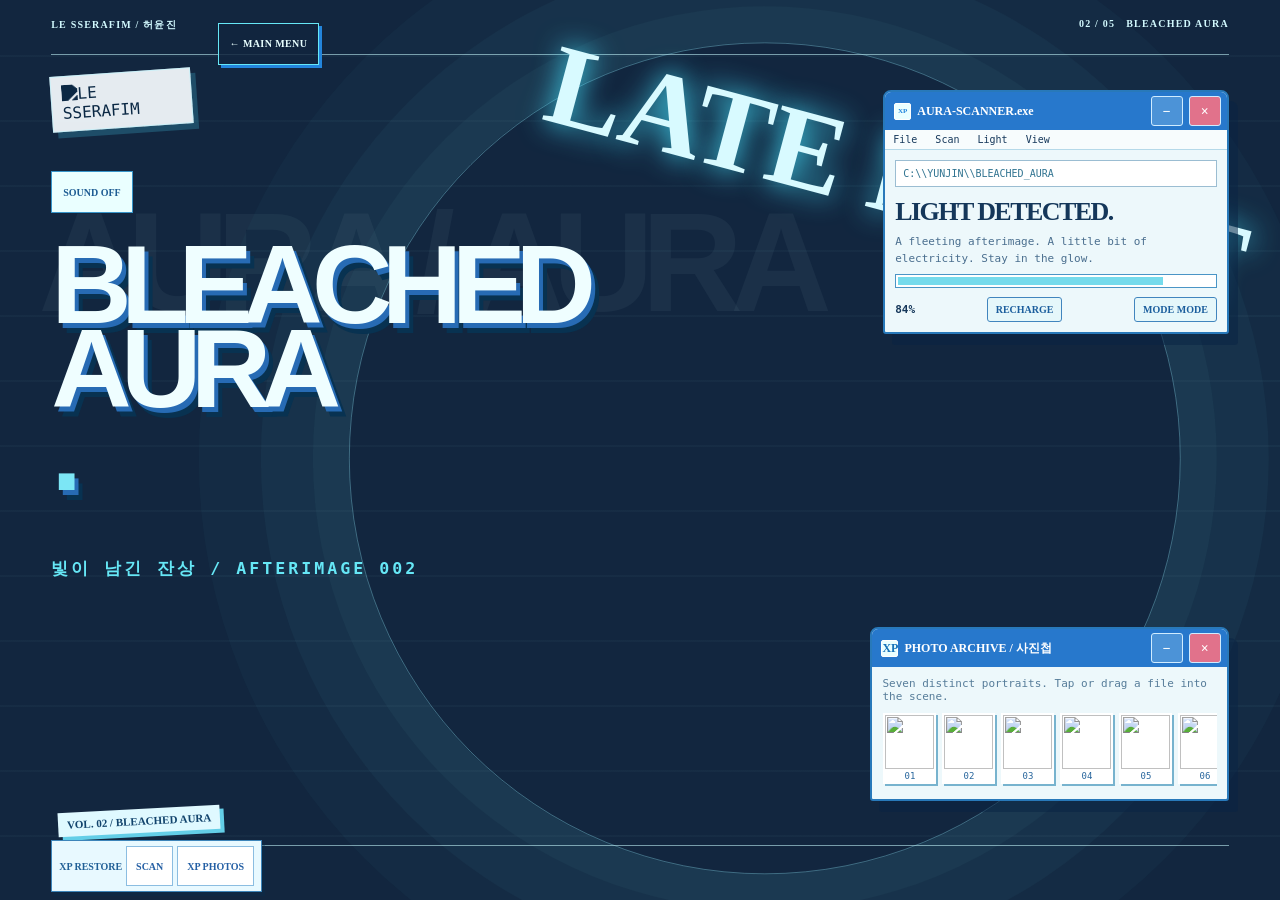
==== commit d7f48d6a: "Polish Yunjin birthday desktop and mobile poster controls" ====
--- a/BLEACHED-AURA/index.html
+++ b/BLEACHED-AURA/index.html
@@ -1,8 +1,9 @@
 <!doctype html>
 <html lang="en"><head><meta charset="utf-8"><meta name="viewport" content="width=device-width,initial-scale=1,viewport-fit=cover"><meta name="theme-color" content="#102946"><title>BLEACHED AURA / Yunjin</title>
+<meta name="description" content="Explore BLEACHED AURA, an interactive Huh Yunjin birthday poster with draggable details and a photo collection. Part of YUNJIN.EXE, celebrating Jennifer at 25."><link rel="icon" href="../COMPACT-BITES/assets/lesserafim-icon.svg" type="image/svg+xml">
 <style>
 /* Standalone poster: change asset paths, colors, and depth values here for a new world. */
-@font-face{font-family:Space;src:url('../COMPACT-BITES/assets/fonts/space-grotesk-bold.ttf')}@font-face{font-family:Plex;src:url('../COMPACT-BITES/assets/fonts/ibm-plex-mono-regular.ttf')}@font-face{font-family:Plex;src:url('../COMPACT-BITES/assets/fonts/ibm-plex-mono-semibold.ttf');font-weight:600}
+@font-face{font-family:Space;src:url('../COMPACT-BITES/assets/fonts/space-grotesk-bold.ttf');font-display:swap}@font-face{font-family:Plex;src:url('../COMPACT-BITES/assets/fonts/ibm-plex-mono-regular.ttf');font-display:swap}@font-face{font-family:Plex;src:url('../COMPACT-BITES/assets/fonts/ibm-plex-mono-semibold.ttf');font-weight:600;font-display:swap}
 :root{--ink:#12263f;--ice:#c8faff;--blue:#2385dc;--cyan:#66e7f6;--pink:#e69dd8}*{box-sizing:border-box}html,body{margin:0;width:100%;height:100%;overflow:hidden}body{font-family:Plex,monospace;background:var(--ink);color:#fff}button,a{font:inherit}button{cursor:pointer;touch-action:manipulation}button:hover{filter:brightness(1.08)}button:active{filter:brightness(.94)}button:focus-visible,a:focus-visible,[tabindex]:focus-visible{outline:3px solid #f4bae6;outline-offset:2px}.scene{position:relative;width:100vw;height:100vh;height:100dvh;overflow:hidden;isolation:isolate}.layer{position:absolute;pointer-events:none;display:block}.bg{inset:-4%;width:108%;height:108%;object-fit:cover;z-index:-3}.noise{position:absolute;inset:0;pointer-events:none;z-index:-2;opacity:.15;background:url('../COMPACT-BITES/assets/noise-texture.webp') center/cover;mix-blend-mode:screen}.lines{position:absolute;inset:0;z-index:-1;pointer-events:none;background:repeating-linear-gradient(0deg,transparent 0 63px,#9beaf012 64px,transparent 65px)}.orbit{position:absolute;top:50%;left:50%;width:min(65vw,850px);height:min(65vw,850px);border:1px solid #94efff5a;border-radius:50%;transform:translate(-35%,-49%);z-index:0;pointer-events:none;box-shadow:0 0 0 36px #75e4f508,0 0 0 88px #75e4f509,0 0 0 150px #75e4f507}.subject{z-index:2;left:33%;top:-15%;width:80%;height:137%;object-fit:contain;object-position:center center;filter:drop-shadow(-22px 15px 38px #4dceed50)}.top-rule,.bottom-rule{position:absolute;left:4%;right:4%;height:1px;background:#c9faff90;z-index:1;pointer-events:none}.top-rule{top:6%}.bottom-rule{bottom:6%}.ghost-title{position:absolute;z-index:1;left:3%;top:23%;font:700 clamp(60px,11vw,194px)/.8 Space,sans-serif;letter-spacing:-.09em;color:#dffaff0c;white-space:nowrap;pointer-events:none}.floating{position:absolute;z-index:10;touch-action:none;user-select:none;cursor:grab}.floating.dragging{cursor:grabbing}.floating img{pointer-events:none;max-width:100%;display:block}.logo{top:8%;left:4%;width:clamp(90px,11vw,170px);padding:8px 10px;border:1px solid #b5f5ff8c;background:#f7fcffec;box-shadow:5px 6px 0 #40bbd844;transform:rotate(-4deg)}.logo img{filter:brightness(0) saturate(100%) invert(13%) sepia(32%) saturate(1387%) hue-rotate(171deg)}.meta{top:2%;left:4%;font:600 10px Plex;letter-spacing:.12em;color:#d3faff}.meta.right{left:auto;right:4%}.headline{left:4%;top:27%;width:42%;margin:0;font:700 clamp(58px,8.7vw,160px)/.75 Space,sans-serif;letter-spacing:-.095em;color:#effeff;text-shadow:4px 5px 0 #276bb4,8px 10px 0 #083251}.headline span{display:block}.headline em{font:600 clamp(12px,1.3vw,20px) Plex,monospace;letter-spacing:.18em;font-style:normal;color:var(--cyan);text-shadow:none}.stamp{left:4.5%;bottom:7.5%;padding:6px 9px;background:#dff9ff;color:#11436c;transform:rotate(-3deg);font:600 11px Plex;box-shadow:4px 4px 0 #63cee7}.star{left:42%;top:12%;font:700 clamp(60px,9vw,145px) Space;color:#d8faff;text-shadow:0 0 28px #45dffa;transform:rotate(15deg)}.mid{left:71%;top:50%;width:clamp(140px,17vw,255px);transform:rotate(9deg);filter:drop-shadow(8px 12px 4px #001426a0)}.mid img{width:100%}
 .xp{width:clamp(240px,27vw,370px);background:#edf8fb;color:#15375a;border:2px solid #2879ba;border-radius:8px 8px 3px 3px;box-shadow:9px 11px 0 #0b244487;overflow:hidden;font-size:11px}.bar{height:31px;background:#2778cc;color:#fff;display:flex;align-items:center;gap:6px;padding:0 6px 0 9px;font:700 12px Space;cursor:grab}.bar strong{flex:1;white-space:nowrap;overflow:hidden;text-overflow:ellipsis}.bar i{font-style:normal;background:#eaffff;color:#1673b9;width:17px;height:17px;display:grid;place-items:center;border:1px solid white;border-radius:2px}.control{height:21px;width:23px;padding:0;border:1px solid #d0ecff;border-radius:3px;background:#4c93d7;color:#fff;font:700 14px Space;line-height:13px}.control.close{background:#e1728b}.xp .body{padding:10px}.xp[hidden],.photo[hidden]{display:none}.xp.min .body{display:none}.xp-menu{font-size:10px;padding:4px 8px;background:#f7fcfd;border-bottom:1px solid #b5d9e9}.address{background:#fff;border:1px solid #9bbdd2;padding:7px;color:#317491;font-size:10px}.specimen{top:10%;right:4%;z-index:11}.specimen h2{font:700 26px Space;letter-spacing:-.06em;margin:10px 0 3px}.specimen p{line-height:1.5;color:#4a6e8e;margin:7px 0}.meter{height:14px;background:#fff;border:1px solid #4a95c6;padding:2px}.meter span{display:block;height:100%;width:84%;background:#75dbec;transition:width .3s}.row{display:flex;align-items:center;justify-content:space-between;gap:6px;margin-top:9px}.ui{border:1px solid #4185be;border-radius:3px;background:#e5f7fa;color:#1b5e9d;padding:6px 8px;font:600 10px Plex}.ui:active{transform:translateY(1px)}.photos{right:4%;bottom:11%;z-index:14;width:clamp(258px,28vw,390px)}.photos .body p{margin:0 0 8px;color:#567c99}.tabs{display:flex;gap:6px;overflow-x:auto;padding:2px 1px 5px;scrollbar-color:#369aca #dcf2f8}.tab{flex:0 0 53px;width:53px;border:2px solid #fff;background:#fff;padding:0;color:#27659c;box-shadow:2px 2px #77b3ce}.tab img{width:49px;height:54px;object-fit:cover;display:block}.tab small{font-size:9px}.tab[aria-pressed=true]{border-color:#ef94bb}.photo{width:clamp(210px,19vw,300px);z-index:15;transform:rotate(-5deg)}.photo .body{padding:7px}.photo .body img{width:100%;height:clamp(185px,27vh,310px);object-fit:cover}.photo .caption{display:flex;justify-content:space-between;margin-top:5px;font:600 10px Plex}.photo .caption button{background:none;border:0;color:#2367b2;font:600 10px Plex}.dock{left:4%;bottom:2%;padding:5px 8px;z-index:60;background:#e8f9ff;border:1px solid #3d85ba;color:#205f96;display:flex;gap:4px;align-items:center;font:700 10px Plex;box-shadow:3px 4px #072d4b55}.dock button{padding:3px 5px;border:1px solid #8bbde1;background:white;color:#245fa4}.motion{top:7.8%;right:4%;z-index:20;padding:6px 9px;background:#eaffff;border:1px solid #54bde3;color:#174a77;box-shadow:3px 3px #21549277;font:600 10px Plex}.return{position:absolute;z-index:60;left:17%;top:2.5%;display:inline-flex;align-items:center;min-height:32px;padding:6px 9px;color:#e9ffff;text-decoration:none;background:#12263fd9;border:1px solid #66e7f6;box-shadow:3px 3px #2385dc;font:600 10px Plex;letter-spacing:.04em}.return:hover{background:#2385dc;color:#fff}.return:active{transform:translate(2px,2px);box-shadow:1px 1px #2385dc}.sound{left:4%;top:19%;padding:6px 9px;background:#eaffff;color:#1d5c93;border:1px solid #3795ca;font:600 10px Plex}
 @media(max-width:720px){.subject{left:-31%;top:-1%;width:163%;height:105%;object-position:52% center}.orbit{width:115vw;height:115vw;left:35%;top:42%}.headline{left:4%;top:19%;font-size:clamp(56px,16vw,95px);width:94%}.headline em{font-size:10px}.logo{top:8%;left:4%;width:86px}.star{top:12%;left:73%;font-size:65px}.meta{font-size:8px}.meta.right{max-width:34%;text-align:right}.mid{left:72%;top:57%;width:28vw}.specimen{right:3%;top:40%;width:48%;min-width:175px}.specimen .body{padding:6px}.specimen h2{font-size:15px;margin:5px 0}.specimen p,.specimen .address,.specimen .xp-menu{display:none}.photos{right:2%;bottom:10%;width:69%;min-width:230px}.photos .body{padding:6px}.photos .body p{display:none}.tab{flex-basis:43px;width:43px}.tab img{width:39px;height:43px}.photo{width:55vw;min-width:185px}.stamp{bottom:7%;font-size:8px}.sound{top:12%;left:4%;font-size:9px}.motion{top:7.6%;right:3%;max-width:42%;font-size:8px}.return{left:auto;right:4%;top:3%;font-size:8px}.dock{bottom:1%;left:3%;font-size:9px}.ghost-title{display:none}}
@@ -11,7 +12,27 @@
 /* Keep window controls and the restore dock reachable on touch screens. */
 .control{min-width:40px;min-height:38px;padding:0}.dock{max-width:calc(100vw - 16px);flex-wrap:wrap;justify-content:center;padding:max(5px,env(safe-area-inset-top)) 7px;bottom:max(8px,env(safe-area-inset-bottom))}.dock button{min-height:40px;padding:7px 9px}.navback,.home-link,.return{min-height:42px;padding:9px 11px}.motion,.sound{min-height:42px;padding:9px 11px}
 
-@media(max-width:720px){.control{min-width:40px;min-height:38px;width:40px;height:38px}.bar,.titlebar{min-height:42px;height:42px}.ui,.action,.chip,.control-chip{min-height:42px;padding:9px 11px}.dock{left:50%;right:auto;bottom:max(8px,env(safe-area-inset-bottom));width:max-content;max-width:calc(100vw - 16px);transform:translateX(-50%);gap:5px}.dock button{min-height:42px;padding:8px 9px}.home-link,.return,.navback{min-height:42px}.motion,.sound{min-height:42px;padding:9px 11px}.xp{max-width:calc(100vw - 24px)}.xp[style*="left"]{left:clamp(0px,var(--drag-left,0px),calc(100vw - 100%))}}
+@media(max-width:720px){.control{min-width:40px;min-height:38px;width:40px;height:38px}.bar,.titlebar{min-height:42px;height:42px}.ui,.action,.chip,.control-chip{min-height:42px;padding:9px 11px}.dock{left:50%;right:auto;bottom:max(8px,env(safe-area-inset-bottom));width:max-content;max-width:calc(100vw - 16px);transform:translateX(-50%);gap:5px}.dock button{min-height:42px;padding:8px 9px}.home-link,.return,.navback{min-height:42px}.motion,.sound{min-height:42px;padding:9px 11px}.xp{max-width:calc(100vw - 24px)}}
+
+/* Shared finishing details: reachable controls, scrollable photos and safe areas. */
+button{touch-action:manipulation}.xp[hidden]{display:none!important}
+.bar,.titlebar{min-height:38px;touch-action:none}.control,.winbuttons button{min-width:32px;min-height:30px}
+.tabs,.photos{touch-action:pan-x;scrollbar-width:thin}.photo-tab,.tab{min-height:44px}
+.xp .body{touch-action:pan-y}.xp .body>img{max-width:100%;display:block}
+.dock{z-index:1000!important}.home-link,.navback,.return{z-index:1000}
+@media(max-width:760px){
+ .bar,.titlebar{height:42px;min-height:42px}.control,.winbuttons button{width:36px;min-width:36px;height:34px;min-height:34px}
+ .xp{max-width:calc(100vw - 24px);max-height:calc(100dvh - 145px)}
+ .xp .body{max-height:calc(100dvh - 230px);overflow:auto;overscroll-behavior:contain}
+ .xp.photo,.xp.photo-window,.xp.window-photo{width:min(330px,calc(100vw - 32px))}
+ .xp.photo .body>img,.xp.photo-window .body>img,.xp.window-photo .body>img{height:clamp(160px,38dvh,330px);object-fit:cover}
+ .dock{position:absolute;left:50%;right:auto;bottom:max(8px,env(safe-area-inset-bottom));transform:translateX(-50%);width:max-content;max-width:calc(100vw - 16px);flex-wrap:wrap;gap:5px}
+ .dock button{min-height:42px}.motion,.sound{min-height:42px}
+ .scene>.taskbar{left:50%;bottom:max(8px,env(safe-area-inset-bottom));transform:translateX(-50%);z-index:1000!important;width:max-content;max-width:calc(100vw - 16px);padding:5px 7px;gap:6px}
+ .scene>.taskbar button{height:42px;padding:8px 10px;min-width:42px;font:10px Plex,monospace}
+}
+@media(prefers-reduced-motion:reduce){.layer,[data-depth],.floating{transition:none!important;animation:none!important}}
+
 </style></head><body><main class="scene" id="scene" aria-label="Interactive BLEACHED AURA poster">
 <img class="layer bg" data-depth=".012" src="assets/bg.jpg" alt=""><div class="noise"></div><div class="lines"></div><div class="orbit"></div><div class="top-rule"></div><div class="bottom-rule"></div><div class="ghost-title" aria-hidden="true">AURA / AURA</div>
 <img class="layer subject" data-depth=".036" src="assets/subject.png" alt="Huh Yunjin with platinum hair and crystal strands">
@@ -23,9 +44,9 @@
 </main><script>
 const scene=document.querySelector('#scene'),tabs=document.querySelector('#tabs'),photos=['WHITE LIGHT','ELECTRIC','CYAN HALO','PLATINUM','AFTERIMAGE','FLASH','CONTACT SHEET'];let z=30,drag=null,audio=null,soundOn=false,energy=84,frame=0;
 function front(el){el.style.zIndex=++z}function tone(f=640){if(!soundOn)return;audio||=new (window.AudioContext||window.webkitAudioContext)();if(audio.state==='suspended')audio.resume();const o=audio.createOscillator(),g=audio.createGain();o.type='sine';o.frequency.value=f;g.gain.setValueAtTime(.025,audio.currentTime);g.gain.exponentialRampToValueAtTime(.001,audio.currentTime+.11);o.connect(g).connect(audio.destination);o.start();o.stop(audio.currentTime+.11)}document.querySelector('#sound').onclick=e=>{soundOn=!soundOn;e.currentTarget.textContent=soundOn?'SOUND ON':'SOUND OFF';e.currentTarget.setAttribute('aria-pressed',String(soundOn));tone(900)};
-function movable(el){if(el.dataset.ready)return;el.dataset.ready='1';el.addEventListener('pointerdown',e=>{if(e.pointerType==='mouse'&&e.button!==0||e.target.closest('button,a,.tab')||drag)return;front(el);drag={el,id:e.pointerId,x:e.clientX,y:e.clientY,l:el.offsetLeft,t:el.offsetTop};el.style.left=drag.l+'px';el.style.top=drag.t+'px';el.style.right='auto';el.style.bottom='auto';el.setPointerCapture(e.pointerId);el.classList.add('dragging')});el.addEventListener('pointermove',e=>{if(drag?.el!==el||drag.id!==e.pointerId)return;el.style.left=Math.max(0,Math.min(innerWidth-el.offsetWidth,drag.l+e.clientX-drag.x))+'px';el.style.top=Math.max(0,Math.min(innerHeight-el.offsetHeight,drag.t+e.clientY-drag.y))+'px'});function end(e){if(drag?.el!==el||drag.id!==e.pointerId)return;drag=null;el.classList.remove('dragging');if(el.hasPointerCapture(e.pointerId))el.releasePointerCapture(e.pointerId)}el.addEventListener('pointerup',end);el.addEventListener('pointercancel',end);el.addEventListener('keydown',e=>{const d={ArrowLeft:[-1,0],ArrowRight:[1,0],ArrowUp:[0,-1],ArrowDown:[0,1]}[e.key];if(!d)return;e.preventDefault();el.style.right='auto';el.style.bottom='auto';el.style.left=el.offsetLeft+d[0]*10+'px';el.style.top=el.offsetTop+d[1]*10+'px';front(el)})}document.querySelectorAll('[data-drag]').forEach(movable);
+function movable(el){if(el.dataset.ready)return;el.dataset.ready='1';el.addEventListener('pointerdown',e=>{if(el.classList.contains('xp')&&!e.target.closest('.bar,.titlebar'))return;if(e.pointerType==='mouse'&&e.button!==0||e.target.closest('button,a,.tab')||drag)return;front(el);drag={el,id:e.pointerId,x:e.clientX,y:e.clientY,l:el.offsetLeft,t:el.offsetTop};el.style.left=drag.l+'px';el.style.top=drag.t+'px';el.style.right='auto';el.style.bottom='auto';el.setPointerCapture(e.pointerId);el.classList.add('dragging')});el.addEventListener('pointermove',e=>{if(drag?.el!==el||drag.id!==e.pointerId)return;el.style.left=Math.max(0,Math.min(innerWidth-el.offsetWidth,drag.l+e.clientX-drag.x))+'px';el.style.top=Math.max(0,Math.min(innerHeight-el.offsetHeight,drag.t+e.clientY-drag.y))+'px'});function end(e){if(drag?.el!==el||drag.id!==e.pointerId)return;drag=null;el.classList.remove('dragging');if(el.hasPointerCapture(e.pointerId))el.releasePointerCapture(e.pointerId)}el.addEventListener('pointerup',end);el.addEventListener('pointercancel',end);el.addEventListener('keydown',e=>{if(e.target!==el)return;const d={ArrowLeft:[-1,0],ArrowRight:[1,0],ArrowUp:[0,-1],ArrowDown:[0,1]}[e.key];if(!d)return;e.preventDefault();el.style.right='auto';el.style.bottom='auto';el.style.left=el.offsetLeft+d[0]*10+'px';el.style.top=el.offsetTop+d[1]*10+'px';front(el)})}document.querySelectorAll('[data-drag]').forEach(movable);
 document.querySelectorAll('.xp:not(.photo) .control').forEach(b=>b.onclick=()=>{const win=b.closest('.xp');if(b.classList.contains('close'))win.hidden=true;else win.classList.toggle('min');tone(520)});document.querySelectorAll('[data-restore]').forEach(b=>b.onclick=()=>{const w=document.querySelector('.'+b.dataset.restore);w.hidden=false;w.classList.remove('min');front(w);tone(820)});document.querySelector('#recharge').onclick=()=>{energy=energy>=100?72:Math.min(100,energy+8);document.querySelector('#percent').textContent=energy+'%';const m=document.querySelector('.meter');m.setAttribute('aria-valuenow',energy);m.querySelector('span').style.width=energy+'%';tone(920)};document.querySelector('#glow').onclick=()=>{scene.classList.toggle('electric');tone(680)};
-function openPhoto(i,x=innerWidth*.57,y=innerHeight*.45){const num=String(i+1).padStart(2,'0'),w=document.createElement('section');w.className='floating xp photo';w.dataset.drag='';w.tabIndex=0;w.setAttribute('aria-label','Moveable Yunjin photograph '+num);w.innerHTML='<header class="bar"><i>XP</i><strong>AURA_'+num+'.jpg / '+photos[i]+'</strong><button class="control min" aria-label="Minimize photo">−</button><button class="control close" aria-label="Close photo">×</button></header><div class="body"><img src="assets/photo-'+num+'.webp" alt="Yunjin photo '+num+'"><div class="caption"><span>'+photos[i]+' / '+num+'</span><button aria-label="Bring photo to front">> FRONT</button></div></div>';w.style.left=Math.max(8,Math.min(innerWidth-175,x))+'px';w.style.top=Math.max(40,Math.min(innerHeight-165,y))+'px';scene.append(w);movable(w);front(w);w.querySelector('.close').onclick=()=>{w.remove();tone(510)};w.querySelector('.min').onclick=()=>w.classList.toggle('min');w.querySelector('.caption button').onclick=()=>front(w);tabs.querySelectorAll('.tab').forEach((b,j)=>b.setAttribute('aria-pressed',String(i===j)));tone(890)}
+function openPhoto(i,x=innerWidth*.57,y=innerHeight*.45){const num=String(i+1).padStart(2,'0'),w=document.createElement('section');w.className='floating xp photo';w.dataset.drag='';w.tabIndex=0;w.setAttribute('aria-label','Moveable Yunjin photograph '+num);w.innerHTML='<header class="bar"><i>XP</i><strong>AURA_'+num+'.jpg / '+photos[i]+'</strong><button class="control min" aria-label="Minimize photo">−</button><button class="control close" aria-label="Close photo">×</button></header><div class="body"><img src="assets/photo-'+num+'.webp" alt="Yunjin photo '+num+'"><div class="caption"><span>'+photos[i]+' / '+num+'</span><button aria-label="Bring photo to front">> FRONT</button></div></div>';w.style.left=Math.max(8,Math.min(innerWidth-175,x))+'px';w.style.top=Math.max(40,Math.min(innerHeight-165,y))+'px';scene.append(w);w.style.left=Math.max(12,Math.min(innerWidth-w.offsetWidth-12,parseFloat(w.style.left)))+'px';w.style.top=Math.max(60,Math.min(innerHeight-w.offsetHeight-85,parseFloat(w.style.top)))+'px';movable(w);front(w);w.querySelector('.close').onclick=()=>{w.remove();tone(510)};w.querySelector('.min').onclick=()=>w.classList.toggle('min');w.querySelector('.caption button').onclick=()=>front(w);tabs.querySelectorAll('.tab').forEach((b,j)=>b.setAttribute('aria-pressed',String(i===j)));tone(890)}
 photos.forEach((name,i)=>{const n=String(i+1).padStart(2,'0'),b=document.createElement('button');b.className='tab';b.draggable=true;b.type='button';b.setAttribute('aria-label','Open '+name+' photo '+n);b.setAttribute('aria-pressed','false');b.innerHTML='<img src="assets/photo-'+n+'.webp" alt="" draggable="false"><small>'+n+'</small>';b.onclick=()=>openPhoto(i,innerWidth*(.48+(i%3)*.03),innerHeight*(.31+(i%4)*.04));b.ondragstart=e=>{e.dataTransfer.effectAllowed='copy';e.dataTransfer.setData('text/plain',String(i))};tabs.append(b)});scene.ondragover=e=>{if(e.dataTransfer.types.includes('text/plain'))e.preventDefault()};scene.ondrop=e=>{const n=e.dataTransfer.getData('text/plain');if(!/^\d+$/.test(n)||!photos[Number(n)])return;e.preventDefault();openPhoto(Number(n),e.clientX-90,e.clientY-25)};
 /* Mouse and phone tilt share the same layer depth. Sensor access starts on a user tap. */
 let motionOn=false,neutral=null,tx=0,ty=0,gx=0,gy=0,tiltFrame=0;const reduced=matchMedia('(prefers-reduced-motion:reduce)'),button=document.querySelector('#motion');function layers(x,y){scene.querySelectorAll('[data-depth]').forEach(el=>{const d=+el.dataset.depth;el.style.translate=(-x*d)+'px '+(-y*d)+'px'})}window.addEventListener('mousemove',e=>{if(motionOn||reduced.matches)return;const x=e.clientX-innerWidth/2,y=e.clientY-innerHeight/2;if(frame)return;frame=requestAnimationFrame(()=>{layers(x,y);frame=0})},{passive:true});function animate(){if(!motionOn){tiltFrame=0;return}tx+=(gx-tx)*.13;ty+=(gy-ty)*.13;layers(tx,ty);tiltFrame=requestAnimationFrame(animate)}function tilt(e){if(!motionOn||!Number.isFinite(e.gamma)||!Number.isFinite(e.beta))return;const angle=screen.orientation?.angle??window.orientation??0,x=angle===90?e.beta:(angle===270||angle===-90)?-e.beta:e.gamma,y=angle===90?-e.gamma:(angle===270||angle===-90)?e.gamma:e.beta;if(!neutral)neutral={x,y};gx=Math.max(-26,Math.min(26,x-neutral.x))*33;gy=Math.max(-26,Math.min(26,y-neutral.y))*33;if(!tiltFrame)tiltFrame=requestAnimationFrame(animate)}button.onclick=async()=>{if(motionOn){motionOn=false;window.removeEventListener('deviceorientation',tilt);cancelAnimationFrame(tiltFrame);tiltFrame=0;tx=ty=gx=gy=0;layers(0,0);button.textContent=' ENABLE PHONE MOTION';button.setAttribute('aria-pressed','false');return}if(!window.DeviceOrientationEvent){button.textContent='MOTION UNAVAILABLE';return}try{if(typeof DeviceOrientationEvent.requestPermission==='function'&&await DeviceOrientationEvent.requestPermission()!=='granted'){button.textContent='MOTION PERMISSION NEEDED';return}motionOn=true;neutral=null;button.textContent=' MOTION ON / TAP TO STOP';button.setAttribute('aria-pressed','true');window.addEventListener('deviceorientation',tilt,{passive:true})}catch{button.textContent='MOTION PERMISSION NEEDED'}};window.addEventListener('orientationchange',()=>neutral=null);
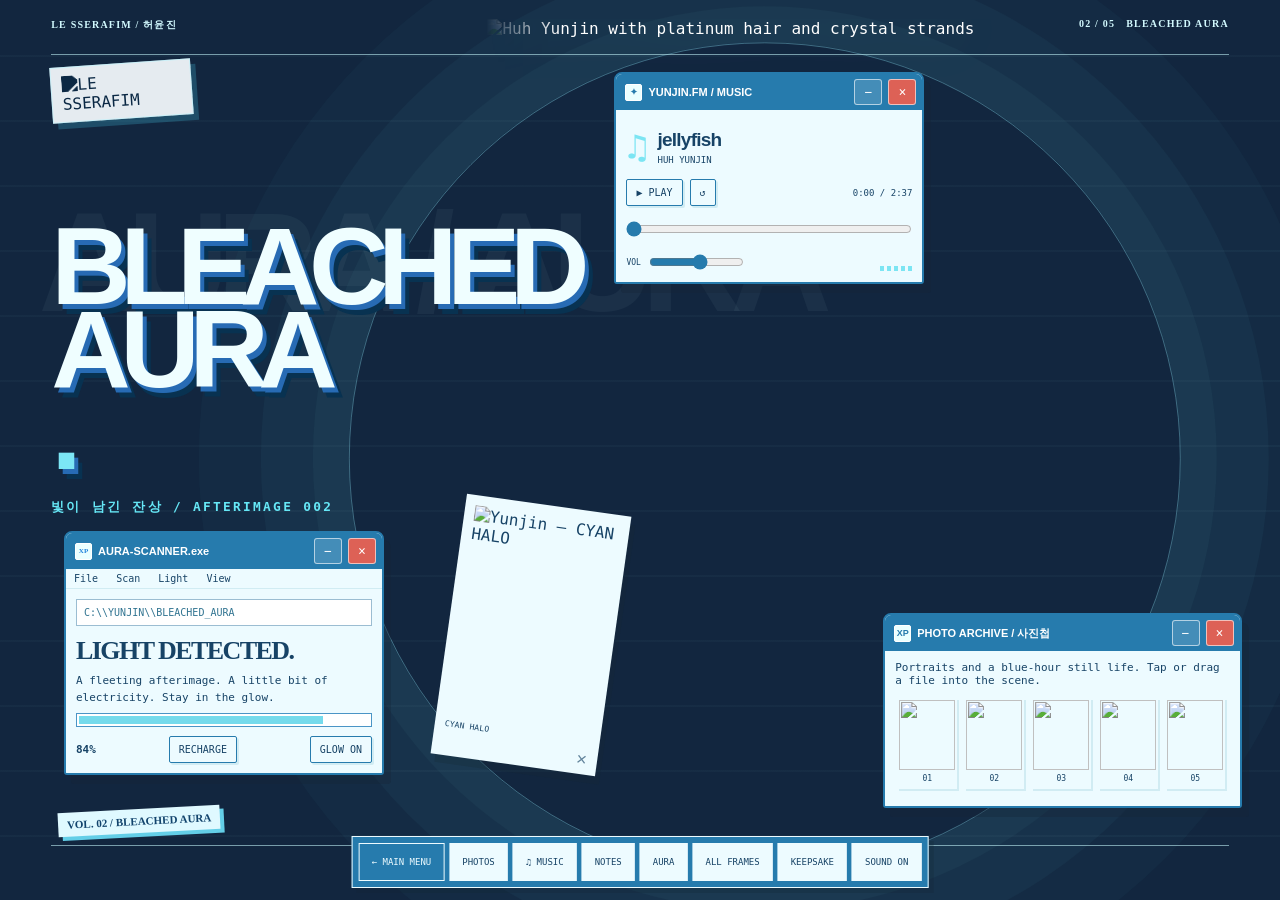
==== commit 1778e23b: "Rebuild interactive Yunjin worlds with music, notes and movable galleries" ====
--- a/BLEACHED-AURA/index.html
+++ b/BLEACHED-AURA/index.html
@@ -1,6 +1,7 @@
-<!doctype html>
-<html lang="en"><head><meta charset="utf-8"><meta name="viewport" content="width=device-width,initial-scale=1,viewport-fit=cover"><meta name="theme-color" content="#102946"><title>BLEACHED AURA / Yunjin</title>
-<meta name="description" content="Explore BLEACHED AURA, an interactive Huh Yunjin birthday poster with draggable details and a photo collection. Part of YUNJIN.EXE, celebrating Jennifer at 25."><link rel="icon" href="../COMPACT-BITES/assets/lesserafim-icon.svg" type="image/svg+xml">
+<!DOCTYPE html>
+
+<html lang="en"><head><meta charset="utf-8"/><meta content="width=device-width,initial-scale=1,viewport-fit=cover" name="viewport"/><meta content="#102946" name="theme-color"/><title>BLEACHED AURA / Yunjin</title>
+<meta content="BLEACHED AURA — an interactive Yunjin world with photographs, music, movable Polaroids and personal notes." name="description"/><link href="../COMPACT-BITES/assets/lesserafim-icon.svg" rel="icon" type="image/svg+xml"/>
 <style>
 /* Standalone poster: change asset paths, colors, and depth values here for a new world. */
 @font-face{font-family:Space;src:url('../COMPACT-BITES/assets/fonts/space-grotesk-bold.ttf');font-display:swap}@font-face{font-family:Plex;src:url('../COMPACT-BITES/assets/fonts/ibm-plex-mono-regular.ttf');font-display:swap}@font-face{font-family:Plex;src:url('../COMPACT-BITES/assets/fonts/ibm-plex-mono-semibold.ttf');font-weight:600;font-display:swap}
@@ -33,21 +34,12 @@
 }
 @media(prefers-reduced-motion:reduce){.layer,[data-depth],.floating{transition:none!important;animation:none!important}}
 
-</style></head><body><main class="scene" id="scene" aria-label="Interactive BLEACHED AURA poster">
-<img class="layer bg" data-depth=".012" src="assets/bg.jpg" alt=""><div class="noise"></div><div class="lines"></div><div class="orbit"></div><div class="top-rule"></div><div class="bottom-rule"></div><div class="ghost-title" aria-hidden="true">AURA / AURA</div>
-<img class="layer subject" data-depth=".036" src="assets/subject.png" alt="Huh Yunjin with platinum hair and crystal strands">
-<a class="return" href="../" aria-label="Back to main menu">&larr; MAIN MENU</a><div class="floating meta" data-drag tabindex="0">LE SSERAFIM / 허윤진</div><div class="floating meta right" data-drag tabindex="0">02 / 05 &nbsp; BLEACHED AURA</div><div class="floating logo" data-drag tabindex="0"><img src="../COMPACT-BITES/assets/lesserafim-logo.svg" alt="LE SSERAFIM"></div>
-<h1 class="floating headline" data-drag tabindex="0"><span>BLEACHED</span><span>AURA<span style="color:#7ce6f5">.</span></span><em>빛이 남긴 잔상 / AFTERIMAGE 002</em></h1><div class="floating star" data-drag tabindex="0" aria-label="Moveable late-night label">LATE NIGHT</div><div class="floating mid" data-drag data-depth=".056" tabindex="0" aria-label="Moveable cyan photo card"><img src="assets/midground.png" alt=""></div><div class="floating stamp" data-drag tabindex="0">VOL. 02 / BLEACHED AURA </div>
-<section class="floating xp specimen" data-drag tabindex="0" aria-label="Moveable aura control window"><header class="bar"><i></i><strong>AURA-SCANNER.exe</strong><button class="control min" aria-label="Minimize aura scanner">−</button><button class="control close" aria-label="Close aura scanner">×</button></header><div class="xp-menu">File &nbsp; Scan &nbsp; Light &nbsp; View</div><div class="body"><div class="address">C:\\YUNJIN\\BLEACHED_AURA</div><h2>LIGHT DETECTED.</h2><p>A fleeting afterimage. A little bit of electricity. Stay in the glow.</p><div class="meter" role="progressbar" aria-label="Aura energy" aria-valuemin="0" aria-valuemax="100" aria-valuenow="84"><span></span></div><div class="row"><strong id="percent">84%</strong><button class="ui" id="recharge"> RECHARGE</button><button class="ui" id="glow">MODE MODE</button></div></div></section>
-<section class="floating xp photos" data-drag tabindex="0" aria-label="Moveable Yunjin photo library"><header class="bar"><i>XP</i><strong>PHOTO ARCHIVE / 사진첩</strong><button class="control min" aria-label="Minimize photo archive">−</button><button class="control close" aria-label="Close photo archive">×</button></header><div class="body"><p>Seven distinct portraits. Tap or drag a file into the scene.</p><div class="tabs" id="tabs" aria-label="Choose a Yunjin photo"></div></div></section>
-<button class="floating sound" id="sound" aria-pressed="false">SOUND OFF</button><button class="floating motion" id="motion" aria-pressed="false"> ENABLE PHONE MOTION</button><div class="floating dock" data-drag tabindex="0">XP RESTORE <button data-restore="specimen"> SCAN</button><button data-restore="photos">XP PHOTOS</button></div>
-</main><script>
-const scene=document.querySelector('#scene'),tabs=document.querySelector('#tabs'),photos=['WHITE LIGHT','ELECTRIC','CYAN HALO','PLATINUM','AFTERIMAGE','FLASH','CONTACT SHEET'];let z=30,drag=null,audio=null,soundOn=false,energy=84,frame=0;
-function front(el){el.style.zIndex=++z}function tone(f=640){if(!soundOn)return;audio||=new (window.AudioContext||window.webkitAudioContext)();if(audio.state==='suspended')audio.resume();const o=audio.createOscillator(),g=audio.createGain();o.type='sine';o.frequency.value=f;g.gain.setValueAtTime(.025,audio.currentTime);g.gain.exponentialRampToValueAtTime(.001,audio.currentTime+.11);o.connect(g).connect(audio.destination);o.start();o.stop(audio.currentTime+.11)}document.querySelector('#sound').onclick=e=>{soundOn=!soundOn;e.currentTarget.textContent=soundOn?'SOUND ON':'SOUND OFF';e.currentTarget.setAttribute('aria-pressed',String(soundOn));tone(900)};
-function movable(el){if(el.dataset.ready)return;el.dataset.ready='1';el.addEventListener('pointerdown',e=>{if(el.classList.contains('xp')&&!e.target.closest('.bar,.titlebar'))return;if(e.pointerType==='mouse'&&e.button!==0||e.target.closest('button,a,.tab')||drag)return;front(el);drag={el,id:e.pointerId,x:e.clientX,y:e.clientY,l:el.offsetLeft,t:el.offsetTop};el.style.left=drag.l+'px';el.style.top=drag.t+'px';el.style.right='auto';el.style.bottom='auto';el.setPointerCapture(e.pointerId);el.classList.add('dragging')});el.addEventListener('pointermove',e=>{if(drag?.el!==el||drag.id!==e.pointerId)return;el.style.left=Math.max(0,Math.min(innerWidth-el.offsetWidth,drag.l+e.clientX-drag.x))+'px';el.style.top=Math.max(0,Math.min(innerHeight-el.offsetHeight,drag.t+e.clientY-drag.y))+'px'});function end(e){if(drag?.el!==el||drag.id!==e.pointerId)return;drag=null;el.classList.remove('dragging');if(el.hasPointerCapture(e.pointerId))el.releasePointerCapture(e.pointerId)}el.addEventListener('pointerup',end);el.addEventListener('pointercancel',end);el.addEventListener('keydown',e=>{if(e.target!==el)return;const d={ArrowLeft:[-1,0],ArrowRight:[1,0],ArrowUp:[0,-1],ArrowDown:[0,1]}[e.key];if(!d)return;e.preventDefault();el.style.right='auto';el.style.bottom='auto';el.style.left=el.offsetLeft+d[0]*10+'px';el.style.top=el.offsetTop+d[1]*10+'px';front(el)})}document.querySelectorAll('[data-drag]').forEach(movable);
-document.querySelectorAll('.xp:not(.photo) .control').forEach(b=>b.onclick=()=>{const win=b.closest('.xp');if(b.classList.contains('close'))win.hidden=true;else win.classList.toggle('min');tone(520)});document.querySelectorAll('[data-restore]').forEach(b=>b.onclick=()=>{const w=document.querySelector('.'+b.dataset.restore);w.hidden=false;w.classList.remove('min');front(w);tone(820)});document.querySelector('#recharge').onclick=()=>{energy=energy>=100?72:Math.min(100,energy+8);document.querySelector('#percent').textContent=energy+'%';const m=document.querySelector('.meter');m.setAttribute('aria-valuenow',energy);m.querySelector('span').style.width=energy+'%';tone(920)};document.querySelector('#glow').onclick=()=>{scene.classList.toggle('electric');tone(680)};
-function openPhoto(i,x=innerWidth*.57,y=innerHeight*.45){const num=String(i+1).padStart(2,'0'),w=document.createElement('section');w.className='floating xp photo';w.dataset.drag='';w.tabIndex=0;w.setAttribute('aria-label','Moveable Yunjin photograph '+num);w.innerHTML='<header class="bar"><i>XP</i><strong>AURA_'+num+'.jpg / '+photos[i]+'</strong><button class="control min" aria-label="Minimize photo">−</button><button class="control close" aria-label="Close photo">×</button></header><div class="body"><img src="assets/photo-'+num+'.webp" alt="Yunjin photo '+num+'"><div class="caption"><span>'+photos[i]+' / '+num+'</span><button aria-label="Bring photo to front">> FRONT</button></div></div>';w.style.left=Math.max(8,Math.min(innerWidth-175,x))+'px';w.style.top=Math.max(40,Math.min(innerHeight-165,y))+'px';scene.append(w);w.style.left=Math.max(12,Math.min(innerWidth-w.offsetWidth-12,parseFloat(w.style.left)))+'px';w.style.top=Math.max(60,Math.min(innerHeight-w.offsetHeight-85,parseFloat(w.style.top)))+'px';movable(w);front(w);w.querySelector('.close').onclick=()=>{w.remove();tone(510)};w.querySelector('.min').onclick=()=>w.classList.toggle('min');w.querySelector('.caption button').onclick=()=>front(w);tabs.querySelectorAll('.tab').forEach((b,j)=>b.setAttribute('aria-pressed',String(i===j)));tone(890)}
-photos.forEach((name,i)=>{const n=String(i+1).padStart(2,'0'),b=document.createElement('button');b.className='tab';b.draggable=true;b.type='button';b.setAttribute('aria-label','Open '+name+' photo '+n);b.setAttribute('aria-pressed','false');b.innerHTML='<img src="assets/photo-'+n+'.webp" alt="" draggable="false"><small>'+n+'</small>';b.onclick=()=>openPhoto(i,innerWidth*(.48+(i%3)*.03),innerHeight*(.31+(i%4)*.04));b.ondragstart=e=>{e.dataTransfer.effectAllowed='copy';e.dataTransfer.setData('text/plain',String(i))};tabs.append(b)});scene.ondragover=e=>{if(e.dataTransfer.types.includes('text/plain'))e.preventDefault()};scene.ondrop=e=>{const n=e.dataTransfer.getData('text/plain');if(!/^\d+$/.test(n)||!photos[Number(n)])return;e.preventDefault();openPhoto(Number(n),e.clientX-90,e.clientY-25)};
-/* Mouse and phone tilt share the same layer depth. Sensor access starts on a user tap. */
-let motionOn=false,neutral=null,tx=0,ty=0,gx=0,gy=0,tiltFrame=0;const reduced=matchMedia('(prefers-reduced-motion:reduce)'),button=document.querySelector('#motion');function layers(x,y){scene.querySelectorAll('[data-depth]').forEach(el=>{const d=+el.dataset.depth;el.style.translate=(-x*d)+'px '+(-y*d)+'px'})}window.addEventListener('mousemove',e=>{if(motionOn||reduced.matches)return;const x=e.clientX-innerWidth/2,y=e.clientY-innerHeight/2;if(frame)return;frame=requestAnimationFrame(()=>{layers(x,y);frame=0})},{passive:true});function animate(){if(!motionOn){tiltFrame=0;return}tx+=(gx-tx)*.13;ty+=(gy-ty)*.13;layers(tx,ty);tiltFrame=requestAnimationFrame(animate)}function tilt(e){if(!motionOn||!Number.isFinite(e.gamma)||!Number.isFinite(e.beta))return;const angle=screen.orientation?.angle??window.orientation??0,x=angle===90?e.beta:(angle===270||angle===-90)?-e.beta:e.gamma,y=angle===90?-e.gamma:(angle===270||angle===-90)?e.gamma:e.beta;if(!neutral)neutral={x,y};gx=Math.max(-26,Math.min(26,x-neutral.x))*33;gy=Math.max(-26,Math.min(26,y-neutral.y))*33;if(!tiltFrame)tiltFrame=requestAnimationFrame(animate)}button.onclick=async()=>{if(motionOn){motionOn=false;window.removeEventListener('deviceorientation',tilt);cancelAnimationFrame(tiltFrame);tiltFrame=0;tx=ty=gx=gy=0;layers(0,0);button.textContent=' ENABLE PHONE MOTION';button.setAttribute('aria-pressed','false');return}if(!window.DeviceOrientationEvent){button.textContent='MOTION UNAVAILABLE';return}try{if(typeof DeviceOrientationEvent.requestPermission==='function'&&await DeviceOrientationEvent.requestPermission()!=='granted'){button.textContent='MOTION PERMISSION NEEDED';return}motionOn=true;neutral=null;button.textContent=' MOTION ON / TAP TO STOP';button.setAttribute('aria-pressed','true');window.addEventListener('deviceorientation',tilt,{passive:true})}catch{button.textContent='MOTION PERMISSION NEEDED'}};window.addEventListener('orientationchange',()=>neutral=null);
-</script></body></html>
+</style><link href="../shared/poster.css" rel="stylesheet"/></head><body><main aria-label="Interactive BLEACHED AURA poster" class="scene" id="scene">
+<img alt="" class="layer bg" data-depth=".012" src="assets/bg.jpg"/><div class="noise"></div><div class="lines"></div><div class="orbit"></div><div class="top-rule"></div><div class="bottom-rule"></div><div aria-hidden="true" class="ghost-title">AURA / AURA</div>
+<img alt="Huh Yunjin with platinum hair and crystal strands" class="layer subject" data-depth=".036" src="assets/subject.png"/>
+<div class="floating meta" data-drag="" tabindex="0">LE SSERAFIM / 허윤진</div><div class="floating meta right" data-drag="" tabindex="0">02 / 05   BLEACHED AURA</div><div class="floating logo" data-drag="" tabindex="0"><img alt="LE SSERAFIM" src="../COMPACT-BITES/assets/lesserafim-logo.svg"/></div>
+<h1 class="floating headline" data-drag="" tabindex="0"><span>BLEACHED</span><span>AURA<span style="color:#7ce6f5">.</span></span><em>빛이 남긴 잔상 / AFTERIMAGE 002</em></h1><div class="floating stamp" data-drag="" tabindex="0">VOL. 02 / BLEACHED AURA </div>
+<section aria-label="Moveable aura control window" class="floating xp specimen" data-drag="" tabindex="0"><header class="bar"><i></i><strong>AURA-SCANNER.exe</strong><button aria-label="Minimize aura scanner" class="control min">−</button><button aria-label="Close aura scanner" class="control close">×</button></header><div class="xp-menu">File   Scan   Light   View</div><div class="body"><div class="address">C:\\YUNJIN\\BLEACHED_AURA</div><h2>LIGHT DETECTED.</h2><p>A fleeting afterimage. A little bit of electricity. Stay in the glow.</p><div aria-label="Aura energy" aria-valuemax="100" aria-valuemin="0" aria-valuenow="84" class="meter" role="progressbar"><span></span></div><div class="row"><strong id="percent">84%</strong><button class="ui" data-random-meter="" id="recharge"> RECHARGE</button><button class="ui" data-glow="" id="glow">GLOW ON</button></div></div></section>
+<section aria-label="Moveable Yunjin photo library" class="floating xp photos" data-drag="" id="photos" tabindex="0"><header class="bar"><i>XP</i><strong>PHOTO ARCHIVE / 사진첩</strong><button aria-label="Minimize photo archive" class="control min">−</button><button aria-label="Close photo archive" class="control close">×</button></header><div class="body"><p>Portraits and a blue-hour still life. Tap or drag a file into the scene.</p><div aria-label="Choose a Yunjin photo" class="tabs" id="tabs"></div></div></section>
+
+<section class="floating xp notes" hidden="" id="notes" tabindex="0"><header class="bar"><i>✎</i><strong>PERSONAL NOTES</strong><button aria-label="Minimize notes" class="control min">−</button><button aria-label="Close notes" class="control close">×</button></header><div class="body"></div></section><nav aria-label="Desktop actions" class="action-dock"><a class="dock-home" href="../">← MAIN MENU</a><button data-restore="photos">PHOTOS</button><button data-restore="music">♫ MUSIC</button><button data-restore="notes">NOTES</button><button data-restore="specimen">AURA</button><button data-contact-sheet="">ALL FRAMES</button><button data-keepsake="">KEEPSAKE</button><button aria-pressed="true" data-sound="">SOUND ON</button><button aria-pressed="false" data-motion="">PHONE MOTION</button></nav></main><script>window.POSTER={"theme": "aura", "song": {"name": "jellyfish", "artist": "HUH YUNJIN", "src": "../shared/audio/jellyfish.mp3"}, "musicLeft": "48%", "musicTop": "8%", "polaroids": [{"index": 2, "left": 35, "top": 56, "rotation": 8, "width": "clamp(130px,13vw,200px)"}], "photos": [{"id": "01", "label": "WHITE LIGHT", "src": "assets/photo-01.webp"}, {"id": "02", "label": "ELECTRIC", "src": "assets/photo-02.webp"}, {"id": "03", "label": "CYAN HALO", "src": "assets/photo-03.webp"}, {"id": "04", "label": "PLATINUM", "src": "assets/photo-04.webp"}, {"id": "05", "label": "AFTERIMAGE", "src": "assets/photo-05.webp"}, {"id": "06", "label": "FLASH", "src": "assets/photo-06.webp"}, {"id": "07", "label": "CONTACT SHEET", "src": "assets/photo-07.webp"}, {"id": "still", "label": "BLUE HOUR", "src": "assets/mood-photo.png", "alt": "BLUE HOUR — an illustrated photographic still life"}]};</script><script src="../shared/desktop.js"></script></body></html>
--- a/shared/poster.css
+++ b/shared/poster.css
@@ -0,0 +1,43 @@
+/* A consistent desktop, with each world's own palette. */
+@font-face{font-family:Diary;src:url('fonts/diary-serif.ttf');font-display:swap}@font-face{font-family:Diary;src:url('fonts/diary-serif-italic.ttf');font-style:italic;font-display:swap}
+:root{--ui-blue:#2458c4;--ui-paper:#fffdf5;--ui-ink:#193766;--ui-accent:#ed3b6a;--ui-soft:#e6ebf7}
+body[data-theme="aura"]{--ui-blue:#267bad;--ui-paper:#edfbff;--ui-ink:#174366;--ui-accent:#7ce5f3;--ui-soft:#d1ecf3}
+body[data-theme="diary"]{--ui-blue:#8c4b2b;--ui-paper:#fbf3df;--ui-ink:#583521;--ui-accent:#c18348;--ui-soft:#ecdcc2}
+body[data-theme="field"]{--ui-blue:#4c6145;--ui-paper:#fffbea;--ui-ink:#33442c;--ui-accent:#c5bd88;--ui-soft:#e9ebd8}
+body[data-theme="market"]{--ui-blue:#bd4b36;--ui-paper:#f8efd9;--ui-ink:#30422c;--ui-accent:#c8d780;--ui-soft:#e8e4cd}
+.scene{min-height:0!important;touch-action:auto}.xp{position:absolute;background:var(--ui-paper);border:2px solid var(--ui-blue);color:var(--ui-ink);outline:none;box-shadow:7px 9px #17263855;max-width:calc(100vw - 24px)}.xp .body{background:var(--ui-paper);color:var(--ui-ink)}.xp .bar,.xp .titlebar{height:36px;min-height:36px;background:var(--ui-blue);color:#fff;font:700 11px Space,sans-serif;display:flex;gap:6px;align-items:center;touch-action:none}.xp .bar strong,.xp .titlebar strong,.xp .bar-title{flex:1;overflow:hidden;text-overflow:ellipsis;white-space:nowrap}.xp .bar i{color:var(--ui-blue);font-size:9px}.xp .control,.xp .winbuttons button{display:grid;place-items:center;min-width:28px;width:28px;height:26px;min-height:26px;border:1px solid #fff9;background:#ffffff24;box-shadow:none;color:white;padding:0}.xp .control.close,.xp .winbuttons .close{background:#dd6156}.xp-menu{background:var(--ui-paper)!important;border-color:var(--ui-soft)!important;color:var(--ui-ink)!important}
+.xp button.ui,.xp button.action{font:10px Plex,monospace;background:var(--ui-paper);border:1px solid var(--ui-blue);color:var(--ui-ink);padding:7px 9px;border-radius:2px;box-shadow:2px 2px var(--ui-soft);cursor:pointer}.xp button:hover{filter:brightness(1.04);box-shadow:2px 2px var(--ui-accent)}.xp .body p{color:var(--ui-ink)}.xp[hidden],.live-polaroid[hidden]{display:none!important}.xp .body{max-height:calc(100dvh - 150px);overflow:auto;overscroll-behavior:contain}.desktop-window{width:320px;transform:none}.window-enter{animation:window-in .22s ease-out}@keyframes window-in{from{opacity:0;scale:.96}to{opacity:1;scale:1}}
+.dragging{cursor:grabbing!important;transition:none!important;animation:none!important}.floating{user-select:none;cursor:grab;touch-action:none}.floating img{pointer-events:none}.xp .body{user-select:text;cursor:auto;touch-action:pan-y}.live-polaroid{position:absolute;margin:0;width:clamp(120px,12vw,200px);padding:10px 10px 27px;background:var(--ui-paper);color:var(--ui-ink);box-shadow:5px 8px #182c3544;transform:rotate(var(--rotation,0deg));z-index:12;cursor:grab;touch-action:none;user-select:none;transition:box-shadow .2s}.live-polaroid:hover{box-shadow:8px 12px #182c3555}.live-polaroid img{width:100%;height:clamp(110px,16vw,240px);object-fit:cover;display:block;pointer-events:none}.live-polaroid figcaption{font:8px Plex,monospace;letter-spacing:.02em;margin-top:11px;padding-right:12px}.polaroid-close{position:absolute;right:4px;bottom:4px;width:24px;height:22px;color:var(--ui-ink);border:0;background:transparent;font:18px Arial;opacity:.65}.polaroid-close:hover{opacity:1;background:var(--ui-soft)}.photo-viewer{width:clamp(240px,24vw,360px)}.photo-viewer .gallery-image{display:block;width:100%;height:clamp(240px,42vh,470px);object-fit:contain!important;object-position:center;background:var(--ui-soft)}.photo-footer{display:flex;gap:8px;justify-content:space-between;align-items:center;padding-top:9px;font:9px Plex,monospace}.photo-footer span{flex:1}.photo-footer button{font-size:8px!important;white-space:nowrap}.photo-tab,.tab{border-color:var(--ui-paper)!important;box-shadow:2px 2px var(--ui-soft)!important;color:var(--ui-ink)!important}.photo-tab[aria-pressed="true"],.tab[aria-pressed="true"]{border-color:var(--ui-accent)!important}.tabs,.photos{scrollbar-color:var(--ui-blue) var(--ui-soft)!important}.xp.archive,.xp.photos,.xp.tray{bottom:92px;top:auto;right:3%;left:auto;width:clamp(280px,28vw,420px)}
+.action-dock{position:absolute;left:50%;bottom:max(12px,env(safe-area-inset-bottom));transform:translateX(-50%);z-index:10000;display:flex;gap:5px;align-items:center;padding:6px;background:var(--ui-blue);border:1px solid var(--ui-paper);box-shadow:5px 5px #14263445;max-width:calc(100vw - 20px);white-space:nowrap;overflow:auto;scrollbar-width:thin}.action-dock a,.action-dock button{position:static;display:inline-flex;align-items:center;justify-content:center;flex:0 0 auto;font:9px Plex,monospace;min-height:38px;padding:8px 12px;text-decoration:none;border:1px solid var(--ui-paper);background:var(--ui-paper);color:var(--ui-ink);box-shadow:none;cursor:pointer}.action-dock button:hover,.action-dock a:hover{background:var(--ui-soft)}.action-dock .dock-home{background:var(--ui-blue);color:var(--ui-paper)}.action-dock [data-motion]{display:none}.sr-only{position:absolute;width:1px;height:1px;overflow:hidden;clip:rect(0,0,0,0);white-space:nowrap}
+.note-label{font:11px Plex,monospace;display:block;margin:4px 0 10px}.note-editor{display:block;width:100%;min-height:125px;resize:vertical;border:1px solid var(--ui-blue);background:#ffffff80;color:var(--ui-ink);padding:10px;font:12px/1.7 Plex,monospace;user-select:text;touch-action:pan-y}.note-actions{display:flex;align-items:center;gap:7px;margin-top:10px}.note-status{font:8px Plex,monospace;flex:1;color:var(--ui-ink)}.notes{width:320px!important}.music-window{width:310px}.music-track{display:flex;gap:10px;align-items:center;padding:7px 0 12px}.music-track strong{display:block;font:700 19px Space,sans-serif;letter-spacing:-.04em}.music-track small{display:block;margin-top:4px;font:9px Plex,monospace;max-width:220px}.music-symbol{font-size:35px;color:var(--ui-accent)}.music-controls{display:flex;gap:7px;align-items:center}.music-time{font:9px Plex,monospace;margin-left:auto}.music-seek{display:block;width:100%;accent-color:var(--ui-blue);margin:15px 0}.music-bottom{display:flex;align-items:center;justify-content:space-between;gap:10px;font:8px Plex,monospace}.music-bottom label{display:flex;align-items:center;gap:6px}.music-volume{width:95px;accent-color:var(--ui-blue)}.music-eq{display:flex;gap:3px;align-items:end;height:18px}.music-eq i{display:block;width:4px;height:5px;background:var(--ui-accent)}.playing .music-eq i{animation:eq .5s alternate infinite}.playing .music-eq i:nth-child(2n){animation-delay:.15s}.playing .music-eq i:nth-child(3n){animation-duration:.7s}@keyframes eq{to{height:18px}}
+.contact-window{width:min(630px,calc(100vw - 24px))}.contact-grid{display:grid;grid-template-columns:repeat(3,1fr);gap:10px}.contact-grid button{padding:5px;background:var(--ui-soft);border:1px solid var(--ui-blue);color:var(--ui-ink);font:8px Plex,monospace;text-align:left}.contact-grid img{display:block;width:100%;height:140px;object-fit:contain;background:var(--ui-paper);margin-bottom:6px}.keepsake-input{padding:10px;width:100%;border:1px solid var(--ui-blue);background:var(--ui-paper);color:var(--ui-ink);font:12px Plex,monospace}.keepsake-preview{margin-top:14px;padding:20px;border:1px solid var(--ui-blue);background:var(--ui-soft);font:9px Plex,monospace}.keepsake-preview p{font:italic 23px/1.4 Georgia,serif!important;overflow-wrap:anywhere}.pinned-message{position:absolute;left:30%;top:35%;padding:22px 32px 22px 20px;background:var(--ui-paper);color:var(--ui-ink);box-shadow:5px 5px var(--ui-accent);border:1px solid var(--ui-blue);width:240px;font:italic 20px Georgia,serif;overflow-wrap:anywhere;transform:rotate(-3deg);cursor:grab;touch-action:none}.pinned-message button{position:absolute;right:4px;top:4px;border:0;background:transparent;color:inherit}.desktop-toast{position:fixed;bottom:82px;left:50%;translate:-50% 8px;z-index:11000;padding:10px 14px;background:var(--ui-paper);color:var(--ui-ink);border:1px solid var(--ui-blue);box-shadow:3px 4px var(--ui-accent);font:10px Plex,monospace;max-width:calc(100vw - 32px);opacity:0;pointer-events:none;transition:opacity .2s,translate .2s}.desktop-toast.visible{opacity:1;translate:-50% 0}.memory-slide{width:100%;height:350px;object-fit:contain;background:var(--ui-soft)}.slideshow-window{width:420px}.slideshow-row{display:flex;gap:7px;align-items:center;margin-top:10px;font:8px Plex,monospace}.slideshow-row span{flex:1}
+/* Compact: playful type, one phone charm, no duplicate close-up. */
+body[data-theme="compact"] .heading{font-family:Impact,'Arial Black',sans-serif;margin:0;top:19%;left:4%;font-size:clamp(64px,10vw,176px);color:#ed3b6a;line-height:.81;letter-spacing:-.075em;text-shadow:4px 5px white,8px 9px #2458c4;transform:rotate(-4deg)}body[data-theme="compact"] .heading small{margin-top:20px;font-size:clamp(12px,1.2vw,20px)}.exe-wordmark{left:52%;top:22%;z-index:10;transform:rotate(8deg);font:900 italic clamp(27px,3.3vw,56px)/1 'Courier New',monospace;letter-spacing:-.08em;color:#e9f9ff;-webkit-text-stroke:1px #2458c4;text-shadow:3px 3px #2458c4,5px 5px #ed3b6a}.flipphone{position:absolute;left:36%;top:76%;z-index:8;width:115px;transform:rotate(-13deg);touch-action:none;cursor:grab}.flipphone svg{width:100%;display:block;pointer-events:none}.flipphone .phone-screen{animation:screen-glow 3s alternate infinite}@keyframes screen-glow{to{fill:#ffb7d5}}body[data-theme="compact"] .energy{bottom:20%;left:4%;top:auto}body[data-theme="compact"] .brand{left:61%;top:6%}
+/* Aura: frame the photograph rather than cropping a giant rectangle. */
+body[data-theme="aura"] .subject{left:auto;right:-3%;top:auto;bottom:-1px;width:65%;height:98%;object-fit:contain;object-position:right bottom;filter:drop-shadow(-12px 0 25px #4dceed55);mask-image:linear-gradient(to right,transparent 0%,black 9%,black 100%)}body[data-theme="aura"] .headline{top:25%;left:4%;font-size:clamp(64px,8.6vw,148px);width:45%}body[data-theme="aura"] .specimen{left:5%;right:auto;top:59%;bottom:auto;width:320px}body[data-theme="aura"] .logo{top:7%;left:4%}body[data-theme="aura"] .music-window{z-index:20}body[data-theme="aura"] .subject{translate:0!important}body[data-theme="aura"] .live-polaroid{width:clamp(130px,13vw,205px)}
+/* Diary: warm ink, soft paper and book typography throughout. */
+body[data-theme="diary"]{font-family:Diary,Georgia,serif;color:#583521;background:#e9dac1}body[data-theme="diary"] .scene{background:#e9dac1;background-image:repeating-linear-gradient(0deg,transparent 0 47px,#8a593014 48px,transparent 49px)}body[data-theme="diary"] .background,body[data-theme="diary"] .table-lines{display:none}body[data-theme="diary"] .grain{opacity:.1}body[data-theme="diary"] .title{font-family:Diary,Georgia,serif;font-weight:400;line-height:.9;letter-spacing:-.065em;font-size:clamp(62px,8.5vw,148px);color:#744125;text-shadow:2px 2px #fff5e2;margin:0;top:28%}body[data-theme="diary"] .title small{font-family:Diary,Georgia,serif;font-style:italic;font-size:clamp(12px,1.3vw,20px);color:#724c34;letter-spacing:.04em}body[data-theme="diary"] .subject{left:27%;top:16%;width:51%;height:75%;object-fit:contain;filter:drop-shadow(8px 12px #70432926)}body[data-theme="diary"] .photo-main{top:18%;left:62%;width:28vw}body[data-theme="diary"] .photo-main img{border:12px solid #fff8e9;border-bottom-width:35px}body[data-theme="diary"] .rule{background:#9c6c4266}body[data-theme="diary"] .xp,body[data-theme="diary"] .xp *,body[data-theme="diary"] .action-dock *,body[data-theme="diary"] .live-polaroid figcaption,body[data-theme="diary"] .stamp,body[data-theme="diary"] .edition{font-family:Diary,Georgia,serif!important;letter-spacing:.025em}body[data-theme="diary"] .xp .bar{font-size:13px;font-weight:400;background:#8c4b2b}body[data-theme="diary"] .note-editor{font-size:16px;line-height:1.6;background:repeating-linear-gradient(0deg,#fff9e9 0 25px,#b48b6530 26px,#fff9e9 27px)}body[data-theme="diary"] .note-label{font-size:16px}body[data-theme="diary"] .music-track strong{font-size:25px}body[data-theme="diary"] .xp .ui{font-size:12px}body[data-theme="diary"] .live-polaroid figcaption{font-size:11px}body[data-theme="diary"] .action-dock a,body[data-theme="diary"] .action-dock button{font-size:12px}body[data-theme="diary"] .mark img{filter:brightness(0) saturate(100%) invert(28%) sepia(34%) saturate(991%) hue-rotate(340deg)}body[data-theme="diary"] .mark{bottom:10%;background:#fff5e1;border-color:#a37246}body[data-theme="diary"] .stamp{background:#fff5e1;border-color:#a37246;color:#744125;bottom:9%}.play-memory{position:absolute;top:9%;right:6%;padding:10px 14px;background:#fff5e1;border:1px solid #9b663f;box-shadow:3px 3px #b7895c;color:#744125;font:italic 15px Diary,Georgia,serif;transform:rotate(3deg);z-index:15;cursor:pointer}
+/* Field guide: intact foreground, a single title clear of the ice cream. */
+body[data-theme="field"] .subject{left:auto;right:-3%;top:auto;bottom:0;height:auto;width:min(92vw,1500px);max-height:110vh;object-fit:contain;object-position:right bottom;filter:drop-shadow(-6px 5px 10px #24392722);translate:0!important}body[data-theme="field"] .mast{left:4%;top:16%;width:28%;margin:0}body[data-theme="field"] .mast h1{font-size:clamp(55px,6.1vw,112px);white-space:nowrap;letter-spacing:-.08em;line-height:1;margin:8px 0 16px}body[data-theme="field"] .mast p{margin:0}body[data-theme="field"] .notes{left:4%;bottom:23%;top:auto}.hangul{display:block}
+/* Market: the seated figure reaches the bottom of the viewport. */
+body[data-theme="market"] .subject{left:25%;top:auto;bottom:-2px;width:auto;height:92%;max-width:90vw;object-fit:contain;object-position:bottom;filter:drop-shadow(0 0 8px #09110d60);translate:0!important}body[data-theme="market"] .mast{top:17%;left:4%}body[data-theme="market"] .notes{bottom:21%;left:4%}body[data-theme="market"] .archive{top:35%;bottom:auto}
+@media(max-width:760px){.scene{height:100dvh}.action-dock{bottom:max(7px,env(safe-area-inset-bottom));left:8px;right:8px;transform:none;max-width:none;gap:4px;padding:5px}.action-dock a,.action-dock button{font-size:8px;min-height:42px;padding:8px 10px}.action-dock [data-motion]{display:inline-flex}.xp .bar,.xp .titlebar{height:40px;min-height:40px}.xp .control,.xp .winbuttons button{width:34px;min-width:34px;height:32px;min-height:32px}.xp .body{max-height:calc(100dvh - 160px)}.desktop-window,.music-window,.notes{width:min(320px,calc(100vw - 24px))!important}.photo-viewer{width:min(330px,calc(100vw - 24px))}.photo-viewer .gallery-image{height:clamp(180px,44dvh,380px)}.live-polaroid{width:115px;padding:7px 7px 22px}.live-polaroid img{height:145px}.live-polaroid figcaption{font-size:7px}.contact-grid{grid-template-columns:repeat(2,1fr)}.contact-grid img{height:110px}.contact-window{width:calc(100vw - 24px)}.memory-slide{height:36vh}.slideshow-window{width:calc(100vw - 24px)}.desktop-toast{bottom:76px;font-size:9px}.xp.archive,.xp.photos,.xp.tray{bottom:85px;right:12px;width:min(320px,calc(100vw - 24px));min-width:0}.music-symbol{font-size:25px}body[data-theme="compact"] .heading{top:16%;left:4%;font-size:clamp(58px,16vw,88px);width:90%}body[data-theme="compact"] .energy{left:12px;bottom:30%;width:210px;min-width:0}body[data-theme="compact"] .exe-wordmark{left:45%;top:34%;font-size:30px}body[data-theme="compact"] .flipphone{left:4%;top:62%;width:75px}body[data-theme="compact"] .brand{top:7%;left:66%;width:90px}body[data-theme="aura"] .subject{height:79%;width:130%;right:-22%;bottom:0;top:auto;left:auto;mask-image:none}body[data-theme="aura"] .headline{top:17%;left:4%;font-size:clamp(53px,15vw,86px);width:90%}body[data-theme="aura"] .specimen{left:12px;top:43%;width:210px;min-width:0}body[data-theme="aura"] .logo{top:4%;width:84px}body[data-theme="aura"] .live-polaroid{width:110px}body[data-theme="diary"] .title{top:13%;width:90%;font-size:clamp(54px,15vw,85px)}body[data-theme="diary"] .subject{left:6%;top:27%;width:88%;height:48%}body[data-theme="diary"] .photo-main{left:56%;top:34%;width:40%}body[data-theme="diary"] .notes{left:12px;top:48%;bottom:auto}body[data-theme="diary"] .play-memory{top:6%;right:5%;font-size:13px}body[data-theme="diary"] .live-polaroid{width:100px}body[data-theme="diary"] .live-polaroid img{height:135px}body[data-theme="diary"] .mark{bottom:10%;right:4%;width:78px}body[data-theme="field"] .subject{width:170vw;height:78%;max-height:none;max-width:none;right:-44%;object-fit:contain;bottom:0}body[data-theme="field"] .mast{top:12%;width:70%;left:5%}body[data-theme="field"] .mast h1{font-size:clamp(60px,17vw,88px)}body[data-theme="field"] .notes{bottom:28%;left:12px}body[data-theme="market"] .subject{height:72%;width:auto;max-width:none;left:8%;bottom:0;top:auto}body[data-theme="market"] .mast{top:11%;left:4%}body[data-theme="market"] .mast h1{font-size:clamp(57px,16vw,88px)}body[data-theme="market"] .archive{top:auto;bottom:85px}body[data-theme="market"] .notes{bottom:29%;left:12px}}
+@media(prefers-reduced-motion:reduce){*,*::before,*::after{animation:none!important;transition:none!important;scroll-behavior:auto!important}}
+/* Every archive uses the same thumbnail geometry, including the field and market rolls. */
+.tabs,.photos:not(.xp){display:flex;gap:7px;overflow-x:auto;padding:3px 2px 7px;touch-action:pan-x}
+.photo-tab,.tab{flex:0 0 60px;width:60px;padding:0;background:var(--ui-paper);border:2px solid var(--ui-paper);color:var(--ui-ink);text-align:center}
+.photo-tab img,.tab img{width:100%;height:70px;object-fit:cover;display:block;pointer-events:none}
+.photo-tab small,.tab small{display:block;padding:4px 2px;font:8px Plex,monospace}
+@media(max-width:760px){.photo-tab,.tab{flex-basis:54px;width:54px}.photo-tab img,.tab img{height:63px}}
+
+@media(min-width:761px){body[data-theme="field"] .archive{bottom:auto;top:36%;}body[data-theme="field"] .live-polaroid{width:clamp(110px,10vw,165px)}body[data-theme="field"] .live-polaroid img{height:clamp(140px,15vw,210px)}}
+/* Clipping must not create a scrollable canvas when a window receives focus. */
+.scene,.desktop{overflow:clip!important}
+@media(max-width:760px){.action-dock [data-motion]{display:none}}
+@media(max-width:760px) and (pointer:coarse){.action-dock [data-motion]{display:inline-flex}}
+
+body[data-theme="aura"] .headline em{display:block;line-height:1.5;margin-top:24px;font-size:clamp(10px,1vw,16px)}
+.click-star{position:fixed;pointer-events:none;z-index:12000;width:16px;height:16px;background:var(--ui-accent);clip-path:polygon(50% 0,61% 37%,100% 50%,61% 61%,50% 100%,39% 61%,0 50%,39% 37%);animation:click-star .45s ease-out forwards}
+@keyframes click-star{from{translate:-50% -50%;scale:.4;opacity:1}to{translate:-50% -140%;scale:1.5;rotate:70deg;opacity:0}}
+
+@media(min-width:761px){body[data-theme="field"] .subject{mask-image:linear-gradient(to right,transparent,black 5%,black)}}
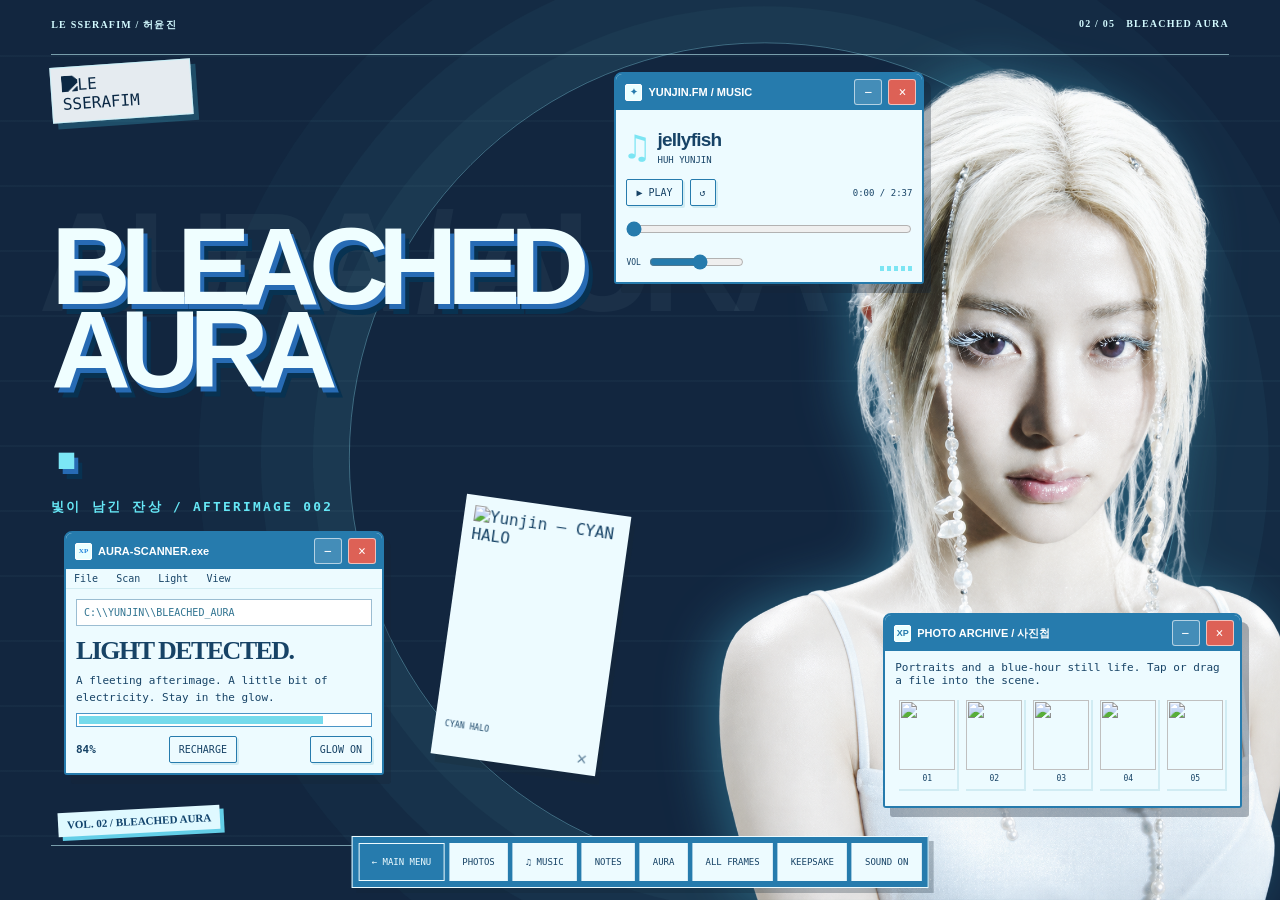
==== commit ce1014ba: "Fix desktop persistence, drag flicker, cutouts and market motion" ====
--- a/BLEACHED-AURA/index.html
+++ b/BLEACHED-AURA/index.html
@@ -36,7 +36,7 @@
 
 </style><link href="../shared/poster.css" rel="stylesheet"/></head><body><main aria-label="Interactive BLEACHED AURA poster" class="scene" id="scene">
 <img alt="" class="layer bg" data-depth=".012" src="assets/bg.jpg"/><div class="noise"></div><div class="lines"></div><div class="orbit"></div><div class="top-rule"></div><div class="bottom-rule"></div><div aria-hidden="true" class="ghost-title">AURA / AURA</div>
-<img alt="Huh Yunjin with platinum hair and crystal strands" class="layer subject" data-depth=".036" src="assets/subject.png"/>
+<img alt="Huh Yunjin with platinum hair and crystal strands" class="layer subject" data-depth=".036" src="assets/subject-clean.png"/>
 <div class="floating meta" data-drag="" tabindex="0">LE SSERAFIM / 허윤진</div><div class="floating meta right" data-drag="" tabindex="0">02 / 05   BLEACHED AURA</div><div class="floating logo" data-drag="" tabindex="0"><img alt="LE SSERAFIM" src="../COMPACT-BITES/assets/lesserafim-logo.svg"/></div>
 <h1 class="floating headline" data-drag="" tabindex="0"><span>BLEACHED</span><span>AURA<span style="color:#7ce6f5">.</span></span><em>빛이 남긴 잔상 / AFTERIMAGE 002</em></h1><div class="floating stamp" data-drag="" tabindex="0">VOL. 02 / BLEACHED AURA </div>
 <section aria-label="Moveable aura control window" class="floating xp specimen" data-drag="" tabindex="0"><header class="bar"><i></i><strong>AURA-SCANNER.exe</strong><button aria-label="Minimize aura scanner" class="control min">−</button><button aria-label="Close aura scanner" class="control close">×</button></header><div class="xp-menu">File   Scan   Light   View</div><div class="body"><div class="address">C:\\YUNJIN\\BLEACHED_AURA</div><h2>LIGHT DETECTED.</h2><p>A fleeting afterimage. A little bit of electricity. Stay in the glow.</p><div aria-label="Aura energy" aria-valuemax="100" aria-valuemin="0" aria-valuenow="84" class="meter" role="progressbar"><span></span></div><div class="row"><strong id="percent">84%</strong><button class="ui" data-random-meter="" id="recharge"> RECHARGE</button><button class="ui" data-glow="" id="glow">GLOW ON</button></div></div></section>
--- a/shared/poster.css
+++ b/shared/poster.css
@@ -7,20 +7,20 @@
 body[data-theme="market"]{--ui-blue:#bd4b36;--ui-paper:#f8efd9;--ui-ink:#30422c;--ui-accent:#c8d780;--ui-soft:#e8e4cd}
 .scene{min-height:0!important;touch-action:auto}.xp{position:absolute;background:var(--ui-paper);border:2px solid var(--ui-blue);color:var(--ui-ink);outline:none;box-shadow:7px 9px #17263855;max-width:calc(100vw - 24px)}.xp .body{background:var(--ui-paper);color:var(--ui-ink)}.xp .bar,.xp .titlebar{height:36px;min-height:36px;background:var(--ui-blue);color:#fff;font:700 11px Space,sans-serif;display:flex;gap:6px;align-items:center;touch-action:none}.xp .bar strong,.xp .titlebar strong,.xp .bar-title{flex:1;overflow:hidden;text-overflow:ellipsis;white-space:nowrap}.xp .bar i{color:var(--ui-blue);font-size:9px}.xp .control,.xp .winbuttons button{display:grid;place-items:center;min-width:28px;width:28px;height:26px;min-height:26px;border:1px solid #fff9;background:#ffffff24;box-shadow:none;color:white;padding:0}.xp .control.close,.xp .winbuttons .close{background:#dd6156}.xp-menu{background:var(--ui-paper)!important;border-color:var(--ui-soft)!important;color:var(--ui-ink)!important}
 .xp button.ui,.xp button.action{font:10px Plex,monospace;background:var(--ui-paper);border:1px solid var(--ui-blue);color:var(--ui-ink);padding:7px 9px;border-radius:2px;box-shadow:2px 2px var(--ui-soft);cursor:pointer}.xp button:hover{filter:brightness(1.04);box-shadow:2px 2px var(--ui-accent)}.xp .body p{color:var(--ui-ink)}.xp[hidden],.live-polaroid[hidden]{display:none!important}.xp .body{max-height:calc(100dvh - 150px);overflow:auto;overscroll-behavior:contain}.desktop-window{width:320px;transform:none}.window-enter{animation:window-in .22s ease-out}@keyframes window-in{from{opacity:0;scale:.96}to{opacity:1;scale:1}}
-.dragging{cursor:grabbing!important;transition:none!important;animation:none!important}.floating{user-select:none;cursor:grab;touch-action:none}.floating img{pointer-events:none}.xp .body{user-select:text;cursor:auto;touch-action:pan-y}.live-polaroid{position:absolute;margin:0;width:clamp(120px,12vw,200px);padding:10px 10px 27px;background:var(--ui-paper);color:var(--ui-ink);box-shadow:5px 8px #182c3544;transform:rotate(var(--rotation,0deg));z-index:12;cursor:grab;touch-action:none;user-select:none;transition:box-shadow .2s}.live-polaroid:hover{box-shadow:8px 12px #182c3555}.live-polaroid img{width:100%;height:clamp(110px,16vw,240px);object-fit:cover;display:block;pointer-events:none}.live-polaroid figcaption{font:8px Plex,monospace;letter-spacing:.02em;margin-top:11px;padding-right:12px}.polaroid-close{position:absolute;right:4px;bottom:4px;width:24px;height:22px;color:var(--ui-ink);border:0;background:transparent;font:18px Arial;opacity:.65}.polaroid-close:hover{opacity:1;background:var(--ui-soft)}.photo-viewer{width:clamp(240px,24vw,360px)}.photo-viewer .gallery-image{display:block;width:100%;height:clamp(240px,42vh,470px);object-fit:contain!important;object-position:center;background:var(--ui-soft)}.photo-footer{display:flex;gap:8px;justify-content:space-between;align-items:center;padding-top:9px;font:9px Plex,monospace}.photo-footer span{flex:1}.photo-footer button{font-size:8px!important;white-space:nowrap}.photo-tab,.tab{border-color:var(--ui-paper)!important;box-shadow:2px 2px var(--ui-soft)!important;color:var(--ui-ink)!important}.photo-tab[aria-pressed="true"],.tab[aria-pressed="true"]{border-color:var(--ui-accent)!important}.tabs,.photos{scrollbar-color:var(--ui-blue) var(--ui-soft)!important}.xp.archive,.xp.photos,.xp.tray{bottom:92px;top:auto;right:3%;left:auto;width:clamp(280px,28vw,420px)}
+.dragging{cursor:grabbing!important;transition:none!important}.floating{user-select:none;cursor:grab;touch-action:none}.floating img{pointer-events:none}.xp .body{user-select:text;cursor:auto;touch-action:pan-y}.live-polaroid{position:absolute;margin:0;width:clamp(120px,12vw,200px);padding:10px 10px 27px;background:var(--ui-paper);color:var(--ui-ink);box-shadow:5px 8px #182c3544;transform:rotate(var(--rotation,0deg));z-index:12;cursor:grab;touch-action:none;user-select:none;transition:box-shadow .2s}.live-polaroid:hover{box-shadow:8px 12px #182c3555}.live-polaroid img{width:100%;height:clamp(110px,16vw,240px);object-fit:cover;display:block;pointer-events:none}.live-polaroid figcaption{font:8px Plex,monospace;letter-spacing:.02em;margin-top:11px;padding-right:12px}.polaroid-close{position:absolute;right:4px;bottom:4px;width:24px;height:22px;color:var(--ui-ink);border:0;background:transparent;font:18px Arial;opacity:.65}.polaroid-close:hover{opacity:1;background:var(--ui-soft)}.photo-viewer{width:clamp(240px,24vw,360px)}.photo-viewer .gallery-image{display:block;width:100%;height:clamp(240px,42vh,470px);object-fit:contain!important;object-position:center;background:var(--ui-soft)}.photo-footer{display:flex;gap:8px;justify-content:space-between;align-items:center;padding-top:9px;font:9px Plex,monospace}.photo-footer span{flex:1}.photo-footer button{font-size:8px!important;white-space:nowrap}.photo-tab,.tab{border-color:var(--ui-paper)!important;box-shadow:2px 2px var(--ui-soft)!important;color:var(--ui-ink)!important}.photo-tab[aria-pressed="true"],.tab[aria-pressed="true"]{border-color:var(--ui-accent)!important}.tabs,.photos{scrollbar-color:var(--ui-blue) var(--ui-soft)!important}.xp.archive,.xp.photos,.xp.tray{bottom:92px;top:auto;right:3%;left:auto;width:clamp(280px,28vw,420px)}
 .action-dock{position:absolute;left:50%;bottom:max(12px,env(safe-area-inset-bottom));transform:translateX(-50%);z-index:10000;display:flex;gap:5px;align-items:center;padding:6px;background:var(--ui-blue);border:1px solid var(--ui-paper);box-shadow:5px 5px #14263445;max-width:calc(100vw - 20px);white-space:nowrap;overflow:auto;scrollbar-width:thin}.action-dock a,.action-dock button{position:static;display:inline-flex;align-items:center;justify-content:center;flex:0 0 auto;font:9px Plex,monospace;min-height:38px;padding:8px 12px;text-decoration:none;border:1px solid var(--ui-paper);background:var(--ui-paper);color:var(--ui-ink);box-shadow:none;cursor:pointer}.action-dock button:hover,.action-dock a:hover{background:var(--ui-soft)}.action-dock .dock-home{background:var(--ui-blue);color:var(--ui-paper)}.action-dock [data-motion]{display:none}.sr-only{position:absolute;width:1px;height:1px;overflow:hidden;clip:rect(0,0,0,0);white-space:nowrap}
 .note-label{font:11px Plex,monospace;display:block;margin:4px 0 10px}.note-editor{display:block;width:100%;min-height:125px;resize:vertical;border:1px solid var(--ui-blue);background:#ffffff80;color:var(--ui-ink);padding:10px;font:12px/1.7 Plex,monospace;user-select:text;touch-action:pan-y}.note-actions{display:flex;align-items:center;gap:7px;margin-top:10px}.note-status{font:8px Plex,monospace;flex:1;color:var(--ui-ink)}.notes{width:320px!important}.music-window{width:310px}.music-track{display:flex;gap:10px;align-items:center;padding:7px 0 12px}.music-track strong{display:block;font:700 19px Space,sans-serif;letter-spacing:-.04em}.music-track small{display:block;margin-top:4px;font:9px Plex,monospace;max-width:220px}.music-symbol{font-size:35px;color:var(--ui-accent)}.music-controls{display:flex;gap:7px;align-items:center}.music-time{font:9px Plex,monospace;margin-left:auto}.music-seek{display:block;width:100%;accent-color:var(--ui-blue);margin:15px 0}.music-bottom{display:flex;align-items:center;justify-content:space-between;gap:10px;font:8px Plex,monospace}.music-bottom label{display:flex;align-items:center;gap:6px}.music-volume{width:95px;accent-color:var(--ui-blue)}.music-eq{display:flex;gap:3px;align-items:end;height:18px}.music-eq i{display:block;width:4px;height:5px;background:var(--ui-accent)}.playing .music-eq i{animation:eq .5s alternate infinite}.playing .music-eq i:nth-child(2n){animation-delay:.15s}.playing .music-eq i:nth-child(3n){animation-duration:.7s}@keyframes eq{to{height:18px}}
 .contact-window{width:min(630px,calc(100vw - 24px))}.contact-grid{display:grid;grid-template-columns:repeat(3,1fr);gap:10px}.contact-grid button{padding:5px;background:var(--ui-soft);border:1px solid var(--ui-blue);color:var(--ui-ink);font:8px Plex,monospace;text-align:left}.contact-grid img{display:block;width:100%;height:140px;object-fit:contain;background:var(--ui-paper);margin-bottom:6px}.keepsake-input{padding:10px;width:100%;border:1px solid var(--ui-blue);background:var(--ui-paper);color:var(--ui-ink);font:12px Plex,monospace}.keepsake-preview{margin-top:14px;padding:20px;border:1px solid var(--ui-blue);background:var(--ui-soft);font:9px Plex,monospace}.keepsake-preview p{font:italic 23px/1.4 Georgia,serif!important;overflow-wrap:anywhere}.pinned-message{position:absolute;left:30%;top:35%;padding:22px 32px 22px 20px;background:var(--ui-paper);color:var(--ui-ink);box-shadow:5px 5px var(--ui-accent);border:1px solid var(--ui-blue);width:240px;font:italic 20px Georgia,serif;overflow-wrap:anywhere;transform:rotate(-3deg);cursor:grab;touch-action:none}.pinned-message button{position:absolute;right:4px;top:4px;border:0;background:transparent;color:inherit}.desktop-toast{position:fixed;bottom:82px;left:50%;translate:-50% 8px;z-index:11000;padding:10px 14px;background:var(--ui-paper);color:var(--ui-ink);border:1px solid var(--ui-blue);box-shadow:3px 4px var(--ui-accent);font:10px Plex,monospace;max-width:calc(100vw - 32px);opacity:0;pointer-events:none;transition:opacity .2s,translate .2s}.desktop-toast.visible{opacity:1;translate:-50% 0}.memory-slide{width:100%;height:350px;object-fit:contain;background:var(--ui-soft)}.slideshow-window{width:420px}.slideshow-row{display:flex;gap:7px;align-items:center;margin-top:10px;font:8px Plex,monospace}.slideshow-row span{flex:1}
-/* Compact: playful type, one phone charm, no duplicate close-up. */
+/* Compact: playful type, no duplicate close-up. */
 body[data-theme="compact"] .heading{font-family:Impact,'Arial Black',sans-serif;margin:0;top:19%;left:4%;font-size:clamp(64px,10vw,176px);color:#ed3b6a;line-height:.81;letter-spacing:-.075em;text-shadow:4px 5px white,8px 9px #2458c4;transform:rotate(-4deg)}body[data-theme="compact"] .heading small{margin-top:20px;font-size:clamp(12px,1.2vw,20px)}.exe-wordmark{left:52%;top:22%;z-index:10;transform:rotate(8deg);font:900 italic clamp(27px,3.3vw,56px)/1 'Courier New',monospace;letter-spacing:-.08em;color:#e9f9ff;-webkit-text-stroke:1px #2458c4;text-shadow:3px 3px #2458c4,5px 5px #ed3b6a}.flipphone{position:absolute;left:36%;top:76%;z-index:8;width:115px;transform:rotate(-13deg);touch-action:none;cursor:grab}.flipphone svg{width:100%;display:block;pointer-events:none}.flipphone .phone-screen{animation:screen-glow 3s alternate infinite}@keyframes screen-glow{to{fill:#ffb7d5}}body[data-theme="compact"] .energy{bottom:20%;left:4%;top:auto}body[data-theme="compact"] .brand{left:61%;top:6%}
 /* Aura: frame the photograph rather than cropping a giant rectangle. */
-body[data-theme="aura"] .subject{left:auto;right:-3%;top:auto;bottom:-1px;width:65%;height:98%;object-fit:contain;object-position:right bottom;filter:drop-shadow(-12px 0 25px #4dceed55);mask-image:linear-gradient(to right,transparent 0%,black 9%,black 100%)}body[data-theme="aura"] .headline{top:25%;left:4%;font-size:clamp(64px,8.6vw,148px);width:45%}body[data-theme="aura"] .specimen{left:5%;right:auto;top:59%;bottom:auto;width:320px}body[data-theme="aura"] .logo{top:7%;left:4%}body[data-theme="aura"] .music-window{z-index:20}body[data-theme="aura"] .subject{translate:0!important}body[data-theme="aura"] .live-polaroid{width:clamp(130px,13vw,205px)}
+body[data-theme="aura"] .subject{left:auto;right:-3%;top:auto;bottom:-1px;width:65%;height:98%;object-fit:contain;object-position:right bottom;filter:drop-shadow(-12px 0 25px #4dceed55);mask-image:linear-gradient(to right,transparent 0%,black 9%,black 100%)}body[data-theme="aura"] .headline{top:25%;left:4%;font-size:clamp(64px,8.6vw,148px);width:45%}body[data-theme="aura"] .specimen{left:5%;right:auto;top:59%;bottom:auto;width:320px}body[data-theme="aura"] .logo{top:7%;left:4%}body[data-theme="aura"] .music-window{z-index:20}body[data-theme="aura"] .subject{}body[data-theme="aura"] .live-polaroid{width:clamp(130px,13vw,205px)}
 /* Diary: warm ink, soft paper and book typography throughout. */
 body[data-theme="diary"]{font-family:Diary,Georgia,serif;color:#583521;background:#e9dac1}body[data-theme="diary"] .scene{background:#e9dac1;background-image:repeating-linear-gradient(0deg,transparent 0 47px,#8a593014 48px,transparent 49px)}body[data-theme="diary"] .background,body[data-theme="diary"] .table-lines{display:none}body[data-theme="diary"] .grain{opacity:.1}body[data-theme="diary"] .title{font-family:Diary,Georgia,serif;font-weight:400;line-height:.9;letter-spacing:-.065em;font-size:clamp(62px,8.5vw,148px);color:#744125;text-shadow:2px 2px #fff5e2;margin:0;top:28%}body[data-theme="diary"] .title small{font-family:Diary,Georgia,serif;font-style:italic;font-size:clamp(12px,1.3vw,20px);color:#724c34;letter-spacing:.04em}body[data-theme="diary"] .subject{left:27%;top:16%;width:51%;height:75%;object-fit:contain;filter:drop-shadow(8px 12px #70432926)}body[data-theme="diary"] .photo-main{top:18%;left:62%;width:28vw}body[data-theme="diary"] .photo-main img{border:12px solid #fff8e9;border-bottom-width:35px}body[data-theme="diary"] .rule{background:#9c6c4266}body[data-theme="diary"] .xp,body[data-theme="diary"] .xp *,body[data-theme="diary"] .action-dock *,body[data-theme="diary"] .live-polaroid figcaption,body[data-theme="diary"] .stamp,body[data-theme="diary"] .edition{font-family:Diary,Georgia,serif!important;letter-spacing:.025em}body[data-theme="diary"] .xp .bar{font-size:13px;font-weight:400;background:#8c4b2b}body[data-theme="diary"] .note-editor{font-size:16px;line-height:1.6;background:repeating-linear-gradient(0deg,#fff9e9 0 25px,#b48b6530 26px,#fff9e9 27px)}body[data-theme="diary"] .note-label{font-size:16px}body[data-theme="diary"] .music-track strong{font-size:25px}body[data-theme="diary"] .xp .ui{font-size:12px}body[data-theme="diary"] .live-polaroid figcaption{font-size:11px}body[data-theme="diary"] .action-dock a,body[data-theme="diary"] .action-dock button{font-size:12px}body[data-theme="diary"] .mark img{filter:brightness(0) saturate(100%) invert(28%) sepia(34%) saturate(991%) hue-rotate(340deg)}body[data-theme="diary"] .mark{bottom:10%;background:#fff5e1;border-color:#a37246}body[data-theme="diary"] .stamp{background:#fff5e1;border-color:#a37246;color:#744125;bottom:9%}.play-memory{position:absolute;top:9%;right:6%;padding:10px 14px;background:#fff5e1;border:1px solid #9b663f;box-shadow:3px 3px #b7895c;color:#744125;font:italic 15px Diary,Georgia,serif;transform:rotate(3deg);z-index:15;cursor:pointer}
 /* Field guide: intact foreground, a single title clear of the ice cream. */
-body[data-theme="field"] .subject{left:auto;right:-3%;top:auto;bottom:0;height:auto;width:min(92vw,1500px);max-height:110vh;object-fit:contain;object-position:right bottom;filter:drop-shadow(-6px 5px 10px #24392722);translate:0!important}body[data-theme="field"] .mast{left:4%;top:16%;width:28%;margin:0}body[data-theme="field"] .mast h1{font-size:clamp(55px,6.1vw,112px);white-space:nowrap;letter-spacing:-.08em;line-height:1;margin:8px 0 16px}body[data-theme="field"] .mast p{margin:0}body[data-theme="field"] .notes{left:4%;bottom:23%;top:auto}.hangul{display:block}
+body[data-theme="field"] .subject{left:auto;right:-3%;top:auto;bottom:0;height:auto;width:min(92vw,1500px);max-height:110vh;object-fit:contain;object-position:right bottom;filter:drop-shadow(-6px 5px 10px #24392722);}body[data-theme="field"] .mast{left:4%;top:16%;width:28%;margin:0}body[data-theme="field"] .mast h1{font-size:clamp(55px,6.1vw,112px);white-space:nowrap;letter-spacing:-.08em;line-height:1;margin:8px 0 16px}body[data-theme="field"] .mast p{margin:0}body[data-theme="field"] .notes{left:4%;bottom:23%;top:auto}.hangul{display:block}
 /* Market: the seated figure reaches the bottom of the viewport. */
-body[data-theme="market"] .subject{left:25%;top:auto;bottom:-2px;width:auto;height:92%;max-width:90vw;object-fit:contain;object-position:bottom;filter:drop-shadow(0 0 8px #09110d60);translate:0!important}body[data-theme="market"] .mast{top:17%;left:4%}body[data-theme="market"] .notes{bottom:21%;left:4%}body[data-theme="market"] .archive{top:35%;bottom:auto}
+body[data-theme="market"] .subject{left:25%;top:auto;bottom:-2px;width:auto;height:92%;max-width:90vw;object-fit:contain;object-position:bottom;filter:drop-shadow(0 0 8px #09110d60);}body[data-theme="market"] .mast{top:17%;left:4%}body[data-theme="market"] .notes{bottom:21%;left:4%}body[data-theme="market"] .archive{top:35%;bottom:auto}
 @media(max-width:760px){.scene{height:100dvh}.action-dock{bottom:max(7px,env(safe-area-inset-bottom));left:8px;right:8px;transform:none;max-width:none;gap:4px;padding:5px}.action-dock a,.action-dock button{font-size:8px;min-height:42px;padding:8px 10px}.action-dock [data-motion]{display:inline-flex}.xp .bar,.xp .titlebar{height:40px;min-height:40px}.xp .control,.xp .winbuttons button{width:34px;min-width:34px;height:32px;min-height:32px}.xp .body{max-height:calc(100dvh - 160px)}.desktop-window,.music-window,.notes{width:min(320px,calc(100vw - 24px))!important}.photo-viewer{width:min(330px,calc(100vw - 24px))}.photo-viewer .gallery-image{height:clamp(180px,44dvh,380px)}.live-polaroid{width:115px;padding:7px 7px 22px}.live-polaroid img{height:145px}.live-polaroid figcaption{font-size:7px}.contact-grid{grid-template-columns:repeat(2,1fr)}.contact-grid img{height:110px}.contact-window{width:calc(100vw - 24px)}.memory-slide{height:36vh}.slideshow-window{width:calc(100vw - 24px)}.desktop-toast{bottom:76px;font-size:9px}.xp.archive,.xp.photos,.xp.tray{bottom:85px;right:12px;width:min(320px,calc(100vw - 24px));min-width:0}.music-symbol{font-size:25px}body[data-theme="compact"] .heading{top:16%;left:4%;font-size:clamp(58px,16vw,88px);width:90%}body[data-theme="compact"] .energy{left:12px;bottom:30%;width:210px;min-width:0}body[data-theme="compact"] .exe-wordmark{left:45%;top:34%;font-size:30px}body[data-theme="compact"] .flipphone{left:4%;top:62%;width:75px}body[data-theme="compact"] .brand{top:7%;left:66%;width:90px}body[data-theme="aura"] .subject{height:79%;width:130%;right:-22%;bottom:0;top:auto;left:auto;mask-image:none}body[data-theme="aura"] .headline{top:17%;left:4%;font-size:clamp(53px,15vw,86px);width:90%}body[data-theme="aura"] .specimen{left:12px;top:43%;width:210px;min-width:0}body[data-theme="aura"] .logo{top:4%;width:84px}body[data-theme="aura"] .live-polaroid{width:110px}body[data-theme="diary"] .title{top:13%;width:90%;font-size:clamp(54px,15vw,85px)}body[data-theme="diary"] .subject{left:6%;top:27%;width:88%;height:48%}body[data-theme="diary"] .photo-main{left:56%;top:34%;width:40%}body[data-theme="diary"] .notes{left:12px;top:48%;bottom:auto}body[data-theme="diary"] .play-memory{top:6%;right:5%;font-size:13px}body[data-theme="diary"] .live-polaroid{width:100px}body[data-theme="diary"] .live-polaroid img{height:135px}body[data-theme="diary"] .mark{bottom:10%;right:4%;width:78px}body[data-theme="field"] .subject{width:170vw;height:78%;max-height:none;max-width:none;right:-44%;object-fit:contain;bottom:0}body[data-theme="field"] .mast{top:12%;width:70%;left:5%}body[data-theme="field"] .mast h1{font-size:clamp(60px,17vw,88px)}body[data-theme="field"] .notes{bottom:28%;left:12px}body[data-theme="market"] .subject{height:72%;width:auto;max-width:none;left:8%;bottom:0;top:auto}body[data-theme="market"] .mast{top:11%;left:4%}body[data-theme="market"] .mast h1{font-size:clamp(57px,16vw,88px)}body[data-theme="market"] .archive{top:auto;bottom:85px}body[data-theme="market"] .notes{bottom:29%;left:12px}}
 @media(prefers-reduced-motion:reduce){*,*::before,*::after{animation:none!important;transition:none!important;scroll-behavior:auto!important}}
 /* Every archive uses the same thumbnail geometry, including the field and market rolls. */
@@ -40,4 +40,19 @@
 .click-star{position:fixed;pointer-events:none;z-index:12000;width:16px;height:16px;background:var(--ui-accent);clip-path:polygon(50% 0,61% 37%,100% 50%,61% 61%,50% 100%,39% 61%,0 50%,39% 37%);animation:click-star .45s ease-out forwards}
 @keyframes click-star{from{translate:-50% -50%;scale:.4;opacity:1}to{translate:-50% -140%;scale:1.5;rotate:70deg;opacity:0}}
 
-@media(min-width:761px){body[data-theme="field"] .subject{mask-image:linear-gradient(to right,transparent,black 5%,black)}}
+
+
+/* Preserve matte edges, photograph scale, and room for foreground parallax. */
+body[data-theme="aura"] .subject{right:-1%;width:auto;height:96%;max-width:62%;mask-image:none;object-position:right bottom}
+body[data-theme="field"] .background{filter:saturate(.8) brightness(.96)}
+body[data-theme="field"] .subject{width:98vw;max-height:none;right:-1%;bottom:-24px;mask-image:none}
+body[data-theme="field"] .notes{left:4%;bottom:16%;z-index:20}
+body[data-theme="market"] .subject{bottom:-30px;height:96%}
+.layer,[data-depth]{transition:translate .12s ease-out;will-change:translate}
+@media(max-width:760px){body[data-theme="aura"] .subject{width:118%;max-width:none;right:-24%;height:78%}body[data-theme="field"] .subject{width:174vw;right:-50%;bottom:-16px;height:auto;max-width:none}body[data-theme="field"] .notes{display:none}body[data-theme="field"] .notes[data-open="true"]{display:block}body[data-theme="market"] .subject{height:76%;bottom:-25px}}
+
+body[data-theme="aura"] .subject{mask-image:linear-gradient(to right,transparent,black 22%,black 98%,transparent);-webkit-mask-image:linear-gradient(to right,transparent,black 22%,black 98%,transparent)}
+body[data-theme="field"] .subject{width:auto;height:104%;max-width:none;right:-2%;bottom:-24px}
+@media(max-width:760px){body[data-theme="field"] .subject{width:174vw;height:auto;right:-50%}body[data-theme="aura"] .subject{mask-image:linear-gradient(to right,transparent,black 15%,black)}}
+
+body[data-theme="aura"] .subject{mask-image:none;-webkit-mask-image:none}
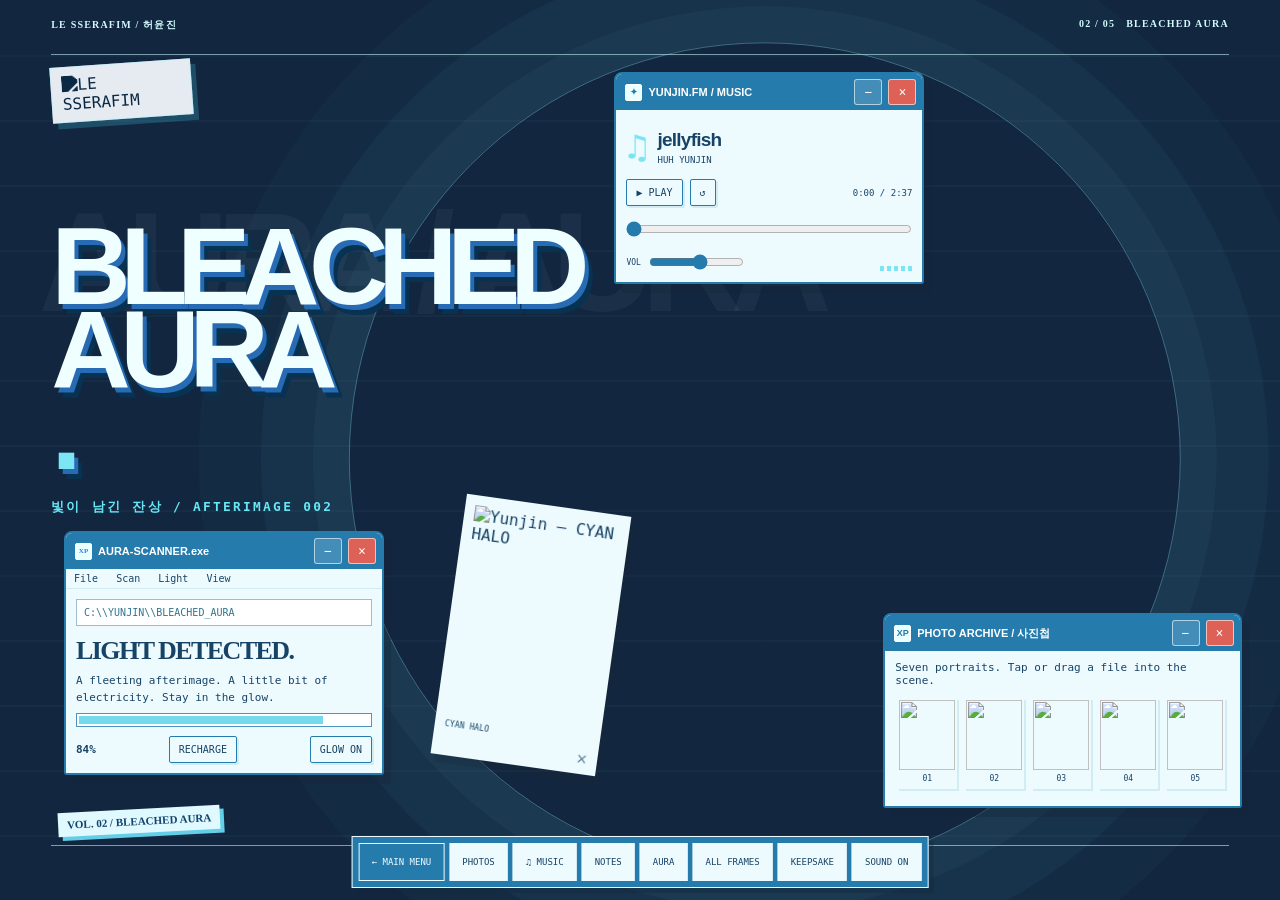
==== commit 751b0382: "Refine portrait compositions and add menu visibility shortcut" ====
--- a/BLEACHED-AURA/index.html
+++ b/BLEACHED-AURA/index.html
@@ -36,10 +36,10 @@
 
 </style><link href="../shared/poster.css" rel="stylesheet"/></head><body><main aria-label="Interactive BLEACHED AURA poster" class="scene" id="scene">
 <img alt="" class="layer bg" data-depth=".012" src="assets/bg.jpg"/><div class="noise"></div><div class="lines"></div><div class="orbit"></div><div class="top-rule"></div><div class="bottom-rule"></div><div aria-hidden="true" class="ghost-title">AURA / AURA</div>
-<img alt="Huh Yunjin with platinum hair and crystal strands" class="layer subject" data-depth=".036" src="assets/subject-clean.png"/>
+<img alt="Yunjin in the Afterimage editorial portrait" id="hero" class="layer subject" data-depth=".036" src="assets/photo-05.webp"/>
 <div class="floating meta" data-drag="" tabindex="0">LE SSERAFIM / 허윤진</div><div class="floating meta right" data-drag="" tabindex="0">02 / 05   BLEACHED AURA</div><div class="floating logo" data-drag="" tabindex="0"><img alt="LE SSERAFIM" src="../COMPACT-BITES/assets/lesserafim-logo.svg"/></div>
 <h1 class="floating headline" data-drag="" tabindex="0"><span>BLEACHED</span><span>AURA<span style="color:#7ce6f5">.</span></span><em>빛이 남긴 잔상 / AFTERIMAGE 002</em></h1><div class="floating stamp" data-drag="" tabindex="0">VOL. 02 / BLEACHED AURA </div>
 <section aria-label="Moveable aura control window" class="floating xp specimen" data-drag="" tabindex="0"><header class="bar"><i></i><strong>AURA-SCANNER.exe</strong><button aria-label="Minimize aura scanner" class="control min">−</button><button aria-label="Close aura scanner" class="control close">×</button></header><div class="xp-menu">File   Scan   Light   View</div><div class="body"><div class="address">C:\\YUNJIN\\BLEACHED_AURA</div><h2>LIGHT DETECTED.</h2><p>A fleeting afterimage. A little bit of electricity. Stay in the glow.</p><div aria-label="Aura energy" aria-valuemax="100" aria-valuemin="0" aria-valuenow="84" class="meter" role="progressbar"><span></span></div><div class="row"><strong id="percent">84%</strong><button class="ui" data-random-meter="" id="recharge"> RECHARGE</button><button class="ui" data-glow="" id="glow">GLOW ON</button></div></div></section>
-<section aria-label="Moveable Yunjin photo library" class="floating xp photos" data-drag="" id="photos" tabindex="0"><header class="bar"><i>XP</i><strong>PHOTO ARCHIVE / 사진첩</strong><button aria-label="Minimize photo archive" class="control min">−</button><button aria-label="Close photo archive" class="control close">×</button></header><div class="body"><p>Portraits and a blue-hour still life. Tap or drag a file into the scene.</p><div aria-label="Choose a Yunjin photo" class="tabs" id="tabs"></div></div></section>
+<section aria-label="Moveable Yunjin photo library" class="floating xp photos" data-drag="" id="photos" tabindex="0"><header class="bar"><i>XP</i><strong>PHOTO ARCHIVE / 사진첩</strong><button aria-label="Minimize photo archive" class="control min">−</button><button aria-label="Close photo archive" class="control close">×</button></header><div class="body"><p>Seven portraits. Tap or drag a file into the scene.</p><div aria-label="Choose a Yunjin photo" class="tabs" id="tabs"></div></div></section>
 
-<section class="floating xp notes" hidden="" id="notes" tabindex="0"><header class="bar"><i>✎</i><strong>PERSONAL NOTES</strong><button aria-label="Minimize notes" class="control min">−</button><button aria-label="Close notes" class="control close">×</button></header><div class="body"></div></section><nav aria-label="Desktop actions" class="action-dock"><a class="dock-home" href="../">← MAIN MENU</a><button data-restore="photos">PHOTOS</button><button data-restore="music">♫ MUSIC</button><button data-restore="notes">NOTES</button><button data-restore="specimen">AURA</button><button data-contact-sheet="">ALL FRAMES</button><button data-keepsake="">KEEPSAKE</button><button aria-pressed="true" data-sound="">SOUND ON</button><button aria-pressed="false" data-motion="">PHONE MOTION</button></nav></main><script>window.POSTER={"theme": "aura", "song": {"name": "jellyfish", "artist": "HUH YUNJIN", "src": "../shared/audio/jellyfish.mp3"}, "musicLeft": "48%", "musicTop": "8%", "polaroids": [{"index": 2, "left": 35, "top": 56, "rotation": 8, "width": "clamp(130px,13vw,200px)"}], "photos": [{"id": "01", "label": "WHITE LIGHT", "src": "assets/photo-01.webp"}, {"id": "02", "label": "ELECTRIC", "src": "assets/photo-02.webp"}, {"id": "03", "label": "CYAN HALO", "src": "assets/photo-03.webp"}, {"id": "04", "label": "PLATINUM", "src": "assets/photo-04.webp"}, {"id": "05", "label": "AFTERIMAGE", "src": "assets/photo-05.webp"}, {"id": "06", "label": "FLASH", "src": "assets/photo-06.webp"}, {"id": "07", "label": "CONTACT SHEET", "src": "assets/photo-07.webp"}, {"id": "still", "label": "BLUE HOUR", "src": "assets/mood-photo.png", "alt": "BLUE HOUR — an illustrated photographic still life"}]};</script><script src="../shared/desktop.js"></script></body></html>
+<section class="floating xp notes" hidden="" id="notes" tabindex="0"><header class="bar"><i>✎</i><strong>PERSONAL NOTES</strong><button aria-label="Minimize notes" class="control min">−</button><button aria-label="Close notes" class="control close">×</button></header><div class="body"></div></section><nav aria-label="Desktop actions" class="action-dock"><a class="dock-home" href="../">← MAIN MENU</a><button data-restore="photos">PHOTOS</button><button data-restore="music">♫ MUSIC</button><button data-restore="notes">NOTES</button><button data-restore="specimen">AURA</button><button data-contact-sheet="">ALL FRAMES</button><button data-keepsake="">KEEPSAKE</button><button aria-pressed="true" data-sound="">SOUND ON</button><button aria-pressed="false" data-motion="">PHONE MOTION</button></nav></main><script>window.POSTER={"theme": "aura", "song": {"name": "jellyfish", "artist": "HUH YUNJIN", "src": "../shared/audio/jellyfish.mp3"}, "musicLeft": "48%", "musicTop": "8%", "polaroids": [{"index": 2, "left": 35, "top": 56, "rotation": 8, "width": "clamp(130px,13vw,200px)"}], "photos": [{"id": "01", "label": "WHITE LIGHT", "src": "assets/photo-01.webp"}, {"id": "02", "label": "ELECTRIC", "src": "assets/photo-02.webp"}, {"id": "03", "label": "CYAN HALO", "src": "assets/photo-03.webp"}, {"id": "04", "label": "PLATINUM", "src": "assets/photo-04.webp"}, {"id": "05", "label": "AFTERIMAGE", "src": "assets/photo-05.webp"}, {"id": "06", "label": "FLASH", "src": "assets/photo-06.webp"}, {"id": "07", "label": "CONTACT SHEET", "src": "assets/photo-07.webp"}]};</script><script src="../shared/desktop.js"></script></body></html>
--- a/shared/poster.css
+++ b/shared/poster.css
@@ -56,3 +56,15 @@
 @media(max-width:760px){body[data-theme="field"] .subject{width:174vw;height:auto;right:-50%}body[data-theme="aura"] .subject{mask-image:linear-gradient(to right,transparent,black 15%,black)}}
 
 body[data-theme="aura"] .subject{mask-image:none;-webkit-mask-image:none}
+
+/* Continuous GUAIAC photograph keeps the original hand, hood and sky seamless. */
+body[data-theme="field"] .background{display:none}
+body[data-theme="field"] .subject{inset:-3%;width:106%;height:106%;max-width:none;max-height:none;object-fit:cover;object-position:50% 15%;filter:none;mask-image:none;z-index:0}
+/* Two photographic Aura compositions, selectable for comparison through the URL. */
+body[data-theme="aura"] .subject{left:auto;top:auto;right:-1%;bottom:-2%;height:104%;width:53%;max-width:none;object-fit:cover;object-position:50% 30%;filter:none;mask-image:linear-gradient(to right,transparent,black 18%);-webkit-mask-image:linear-gradient(to right,transparent,black 18%)}
+body[data-theme="aura"][data-portrait="electric"] .subject{width:51%;object-position:50% 42%}
+body.menu-hidden .action-dock,body.menu-hidden .taskbar{display:none!important}
+@media(max-width:760px){
+ body[data-theme="field"] .subject{inset:-3%;width:106%;height:106%;object-position:48% center}
+ body[data-theme="aura"] .subject,body[data-theme="aura"][data-portrait="electric"] .subject{width:100%;height:75%;right:-12%;bottom:-2%;object-position:50% 25%}
+}
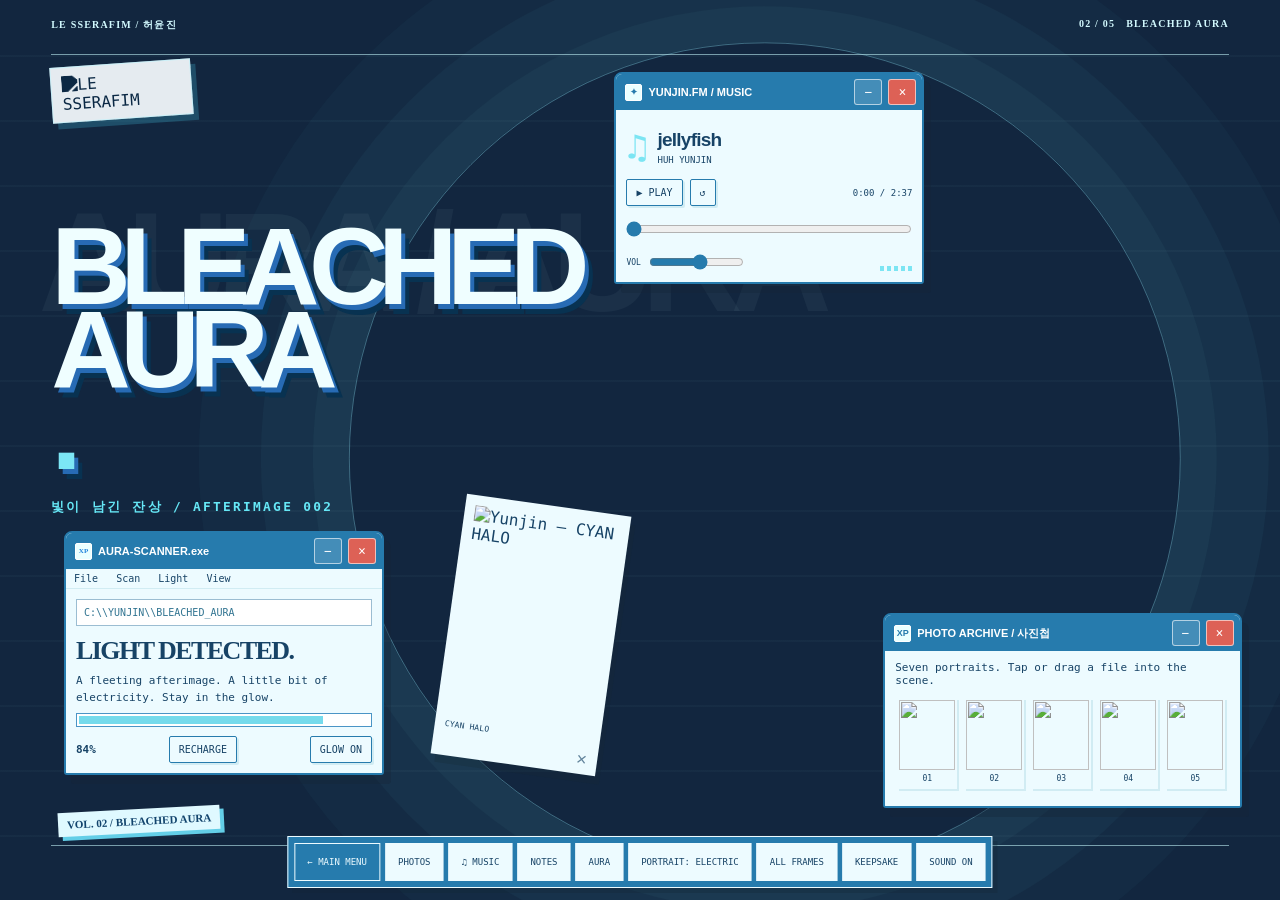
==== commit ba9e9e92: "Add Aura portrait toggle with Electric default" ====
--- a/BLEACHED-AURA/index.html
+++ b/BLEACHED-AURA/index.html
@@ -34,12 +34,12 @@
 }
 @media(prefers-reduced-motion:reduce){.layer,[data-depth],.floating{transition:none!important;animation:none!important}}
 
-</style><link href="../shared/poster.css" rel="stylesheet"/></head><body><main aria-label="Interactive BLEACHED AURA poster" class="scene" id="scene">
+</style><link href="../shared/poster.css?v=portrait-toggle-3" rel="stylesheet"/></head><body data-theme="aura" data-portrait="electric"><main aria-label="Interactive BLEACHED AURA poster" class="scene" id="scene">
 <img alt="" class="layer bg" data-depth=".012" src="assets/bg.jpg"/><div class="noise"></div><div class="lines"></div><div class="orbit"></div><div class="top-rule"></div><div class="bottom-rule"></div><div aria-hidden="true" class="ghost-title">AURA / AURA</div>
-<img alt="Yunjin in the Afterimage editorial portrait" id="hero" class="layer subject" data-depth=".036" src="assets/photo-05.webp"/>
+<img alt="Yunjin in the Electric editorial portrait" id="hero" class="layer subject" data-depth=".036" src="assets/photo-02.webp"/>
 <div class="floating meta" data-drag="" tabindex="0">LE SSERAFIM / 허윤진</div><div class="floating meta right" data-drag="" tabindex="0">02 / 05   BLEACHED AURA</div><div class="floating logo" data-drag="" tabindex="0"><img alt="LE SSERAFIM" src="../COMPACT-BITES/assets/lesserafim-logo.svg"/></div>
 <h1 class="floating headline" data-drag="" tabindex="0"><span>BLEACHED</span><span>AURA<span style="color:#7ce6f5">.</span></span><em>빛이 남긴 잔상 / AFTERIMAGE 002</em></h1><div class="floating stamp" data-drag="" tabindex="0">VOL. 02 / BLEACHED AURA </div>
 <section aria-label="Moveable aura control window" class="floating xp specimen" data-drag="" tabindex="0"><header class="bar"><i></i><strong>AURA-SCANNER.exe</strong><button aria-label="Minimize aura scanner" class="control min">−</button><button aria-label="Close aura scanner" class="control close">×</button></header><div class="xp-menu">File   Scan   Light   View</div><div class="body"><div class="address">C:\\YUNJIN\\BLEACHED_AURA</div><h2>LIGHT DETECTED.</h2><p>A fleeting afterimage. A little bit of electricity. Stay in the glow.</p><div aria-label="Aura energy" aria-valuemax="100" aria-valuemin="0" aria-valuenow="84" class="meter" role="progressbar"><span></span></div><div class="row"><strong id="percent">84%</strong><button class="ui" data-random-meter="" id="recharge"> RECHARGE</button><button class="ui" data-glow="" id="glow">GLOW ON</button></div></div></section>
 <section aria-label="Moveable Yunjin photo library" class="floating xp photos" data-drag="" id="photos" tabindex="0"><header class="bar"><i>XP</i><strong>PHOTO ARCHIVE / 사진첩</strong><button aria-label="Minimize photo archive" class="control min">−</button><button aria-label="Close photo archive" class="control close">×</button></header><div class="body"><p>Seven portraits. Tap or drag a file into the scene.</p><div aria-label="Choose a Yunjin photo" class="tabs" id="tabs"></div></div></section>
 
-<section class="floating xp notes" hidden="" id="notes" tabindex="0"><header class="bar"><i>✎</i><strong>PERSONAL NOTES</strong><button aria-label="Minimize notes" class="control min">−</button><button aria-label="Close notes" class="control close">×</button></header><div class="body"></div></section><nav aria-label="Desktop actions" class="action-dock"><a class="dock-home" href="../">← MAIN MENU</a><button data-restore="photos">PHOTOS</button><button data-restore="music">♫ MUSIC</button><button data-restore="notes">NOTES</button><button data-restore="specimen">AURA</button><button data-contact-sheet="">ALL FRAMES</button><button data-keepsake="">KEEPSAKE</button><button aria-pressed="true" data-sound="">SOUND ON</button><button aria-pressed="false" data-motion="">PHONE MOTION</button></nav></main><script>window.POSTER={"theme": "aura", "song": {"name": "jellyfish", "artist": "HUH YUNJIN", "src": "../shared/audio/jellyfish.mp3"}, "musicLeft": "48%", "musicTop": "8%", "polaroids": [{"index": 2, "left": 35, "top": 56, "rotation": 8, "width": "clamp(130px,13vw,200px)"}], "photos": [{"id": "01", "label": "WHITE LIGHT", "src": "assets/photo-01.webp"}, {"id": "02", "label": "ELECTRIC", "src": "assets/photo-02.webp"}, {"id": "03", "label": "CYAN HALO", "src": "assets/photo-03.webp"}, {"id": "04", "label": "PLATINUM", "src": "assets/photo-04.webp"}, {"id": "05", "label": "AFTERIMAGE", "src": "assets/photo-05.webp"}, {"id": "06", "label": "FLASH", "src": "assets/photo-06.webp"}, {"id": "07", "label": "CONTACT SHEET", "src": "assets/photo-07.webp"}]};</script><script src="../shared/desktop.js"></script></body></html>
+<section class="floating xp notes" hidden="" id="notes" tabindex="0"><header class="bar"><i>✎</i><strong>PERSONAL NOTES</strong><button aria-label="Minimize notes" class="control min">−</button><button aria-label="Close notes" class="control close">×</button></header><div class="body"></div></section><nav aria-label="Desktop actions" class="action-dock"><a class="dock-home" href="../">← MAIN MENU</a><button data-restore="photos">PHOTOS</button><button data-restore="music">♫ MUSIC</button><button data-restore="notes">NOTES</button><button data-restore="specimen">AURA</button><button data-portrait-toggle aria-label="Toggle between Electric and Afterimage portraits" aria-pressed="true">PORTRAIT: ELECTRIC</button><button data-contact-sheet="">ALL FRAMES</button><button data-keepsake="">KEEPSAKE</button><button aria-pressed="true" data-sound="">SOUND ON</button><button aria-pressed="false" data-motion="">PHONE MOTION</button></nav></main><script>window.POSTER={"theme": "aura", "song": {"name": "jellyfish", "artist": "HUH YUNJIN", "src": "../shared/audio/jellyfish.mp3"}, "musicLeft": "48%", "musicTop": "8%", "polaroids": [{"index": 2, "left": 35, "top": 56, "rotation": 8, "width": "clamp(130px,13vw,200px)"}], "photos": [{"id": "01", "label": "WHITE LIGHT", "src": "assets/photo-01.webp"}, {"id": "02", "label": "ELECTRIC", "src": "assets/photo-02.webp"}, {"id": "03", "label": "CYAN HALO", "src": "assets/photo-03.webp"}, {"id": "04", "label": "PLATINUM", "src": "assets/photo-04.webp"}, {"id": "05", "label": "AFTERIMAGE", "src": "assets/photo-05.webp"}, {"id": "06", "label": "FLASH", "src": "assets/photo-06.webp"}, {"id": "07", "label": "CONTACT SHEET", "src": "assets/photo-07.webp"}]};</script><script src="../shared/desktop.js?v=portrait-toggle-3"></script></body></html>
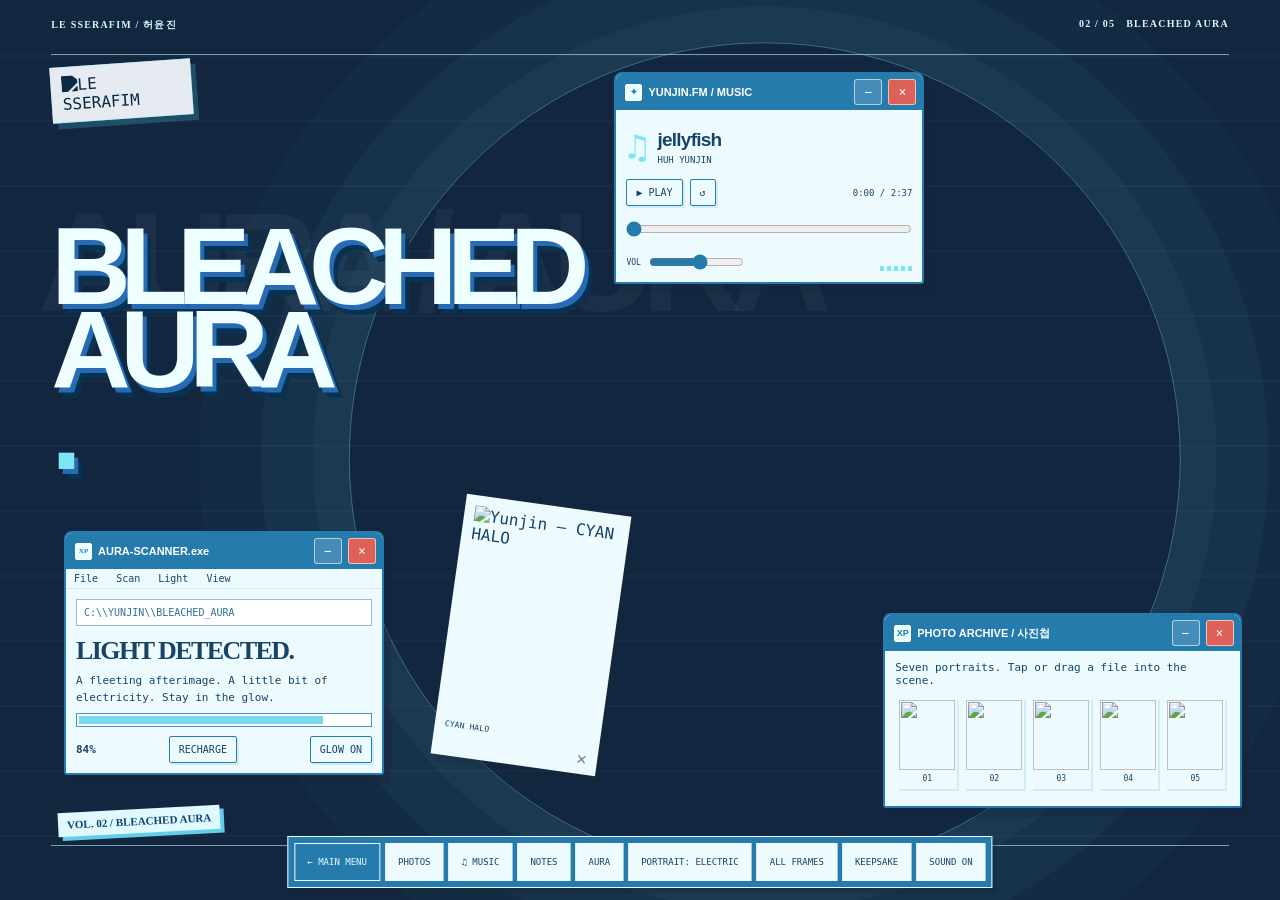
==== commit 198192e5: "Reframe diary and rebuild GUAIAC around Day Trip" ====
--- a/BLEACHED-AURA/index.html
+++ b/BLEACHED-AURA/index.html
@@ -34,12 +34,12 @@
 }
 @media(prefers-reduced-motion:reduce){.layer,[data-depth],.floating{transition:none!important;animation:none!important}}
 
-</style><link href="../shared/poster.css?v=portrait-toggle-3" rel="stylesheet"/></head><body data-theme="aura" data-portrait="electric"><main aria-label="Interactive BLEACHED AURA poster" class="scene" id="scene">
+</style><link href="../shared/poster.css?v=day-trip-4" rel="stylesheet"/></head><body data-theme="aura" data-portrait="electric"><main aria-label="Interactive BLEACHED AURA poster" class="scene" id="scene">
 <img alt="" class="layer bg" data-depth=".012" src="assets/bg.jpg"/><div class="noise"></div><div class="lines"></div><div class="orbit"></div><div class="top-rule"></div><div class="bottom-rule"></div><div aria-hidden="true" class="ghost-title">AURA / AURA</div>
 <img alt="Yunjin in the Electric editorial portrait" id="hero" class="layer subject" data-depth=".036" src="assets/photo-02.webp"/>
 <div class="floating meta" data-drag="" tabindex="0">LE SSERAFIM / 허윤진</div><div class="floating meta right" data-drag="" tabindex="0">02 / 05   BLEACHED AURA</div><div class="floating logo" data-drag="" tabindex="0"><img alt="LE SSERAFIM" src="../COMPACT-BITES/assets/lesserafim-logo.svg"/></div>
-<h1 class="floating headline" data-drag="" tabindex="0"><span>BLEACHED</span><span>AURA<span style="color:#7ce6f5">.</span></span><em>빛이 남긴 잔상 / AFTERIMAGE 002</em></h1><div class="floating stamp" data-drag="" tabindex="0">VOL. 02 / BLEACHED AURA </div>
+<h1 class="floating headline" data-drag="" tabindex="0"><span>BLEACHED</span><span>AURA<span style="color:#7ce6f5">.</span></span></h1><div class="floating stamp" data-drag="" tabindex="0">VOL. 02 / BLEACHED AURA </div>
 <section aria-label="Moveable aura control window" class="floating xp specimen" data-drag="" tabindex="0"><header class="bar"><i></i><strong>AURA-SCANNER.exe</strong><button aria-label="Minimize aura scanner" class="control min">−</button><button aria-label="Close aura scanner" class="control close">×</button></header><div class="xp-menu">File   Scan   Light   View</div><div class="body"><div class="address">C:\\YUNJIN\\BLEACHED_AURA</div><h2>LIGHT DETECTED.</h2><p>A fleeting afterimage. A little bit of electricity. Stay in the glow.</p><div aria-label="Aura energy" aria-valuemax="100" aria-valuemin="0" aria-valuenow="84" class="meter" role="progressbar"><span></span></div><div class="row"><strong id="percent">84%</strong><button class="ui" data-random-meter="" id="recharge"> RECHARGE</button><button class="ui" data-glow="" id="glow">GLOW ON</button></div></div></section>
 <section aria-label="Moveable Yunjin photo library" class="floating xp photos" data-drag="" id="photos" tabindex="0"><header class="bar"><i>XP</i><strong>PHOTO ARCHIVE / 사진첩</strong><button aria-label="Minimize photo archive" class="control min">−</button><button aria-label="Close photo archive" class="control close">×</button></header><div class="body"><p>Seven portraits. Tap or drag a file into the scene.</p><div aria-label="Choose a Yunjin photo" class="tabs" id="tabs"></div></div></section>
 
-<section class="floating xp notes" hidden="" id="notes" tabindex="0"><header class="bar"><i>✎</i><strong>PERSONAL NOTES</strong><button aria-label="Minimize notes" class="control min">−</button><button aria-label="Close notes" class="control close">×</button></header><div class="body"></div></section><nav aria-label="Desktop actions" class="action-dock"><a class="dock-home" href="../">← MAIN MENU</a><button data-restore="photos">PHOTOS</button><button data-restore="music">♫ MUSIC</button><button data-restore="notes">NOTES</button><button data-restore="specimen">AURA</button><button data-portrait-toggle aria-label="Toggle between Electric and Afterimage portraits" aria-pressed="true">PORTRAIT: ELECTRIC</button><button data-contact-sheet="">ALL FRAMES</button><button data-keepsake="">KEEPSAKE</button><button aria-pressed="true" data-sound="">SOUND ON</button><button aria-pressed="false" data-motion="">PHONE MOTION</button></nav></main><script>window.POSTER={"theme": "aura", "song": {"name": "jellyfish", "artist": "HUH YUNJIN", "src": "../shared/audio/jellyfish.mp3"}, "musicLeft": "48%", "musicTop": "8%", "polaroids": [{"index": 2, "left": 35, "top": 56, "rotation": 8, "width": "clamp(130px,13vw,200px)"}], "photos": [{"id": "01", "label": "WHITE LIGHT", "src": "assets/photo-01.webp"}, {"id": "02", "label": "ELECTRIC", "src": "assets/photo-02.webp"}, {"id": "03", "label": "CYAN HALO", "src": "assets/photo-03.webp"}, {"id": "04", "label": "PLATINUM", "src": "assets/photo-04.webp"}, {"id": "05", "label": "AFTERIMAGE", "src": "assets/photo-05.webp"}, {"id": "06", "label": "FLASH", "src": "assets/photo-06.webp"}, {"id": "07", "label": "CONTACT SHEET", "src": "assets/photo-07.webp"}]};</script><script src="../shared/desktop.js?v=portrait-toggle-3"></script></body></html>
+<section class="floating xp notes" hidden="" id="notes" tabindex="0"><header class="bar"><i>✎</i><strong>PERSONAL NOTES</strong><button aria-label="Minimize notes" class="control min">−</button><button aria-label="Close notes" class="control close">×</button></header><div class="body"></div></section><nav aria-label="Desktop actions" class="action-dock"><a class="dock-home" href="../">← MAIN MENU</a><button data-restore="photos">PHOTOS</button><button data-restore="music">♫ MUSIC</button><button data-restore="notes">NOTES</button><button data-restore="specimen">AURA</button><button data-portrait-toggle aria-label="Toggle between Electric and Afterimage portraits" aria-pressed="true">PORTRAIT: ELECTRIC</button><button data-contact-sheet="">ALL FRAMES</button><button data-keepsake="">KEEPSAKE</button><button aria-pressed="true" data-sound="">SOUND ON</button><button aria-pressed="false" data-motion="">PHONE MOTION</button></nav></main><script>window.POSTER={"theme": "aura", "song": {"name": "jellyfish", "artist": "HUH YUNJIN", "src": "../shared/audio/jellyfish.mp3"}, "musicLeft": "48%", "musicTop": "8%", "polaroids": [{"index": 2, "left": 35, "top": 56, "rotation": 8, "width": "clamp(130px,13vw,200px)"}], "photos": [{"id": "01", "label": "WHITE LIGHT", "src": "assets/photo-01.webp"}, {"id": "02", "label": "ELECTRIC", "src": "assets/photo-02.webp"}, {"id": "03", "label": "CYAN HALO", "src": "assets/photo-03.webp"}, {"id": "04", "label": "PLATINUM", "src": "assets/photo-04.webp"}, {"id": "05", "label": "AFTERIMAGE", "src": "assets/photo-05.webp"}, {"id": "06", "label": "FLASH", "src": "assets/photo-06.webp"}, {"id": "07", "label": "CONTACT SHEET", "src": "assets/photo-07.webp"}]};</script><script src="../shared/desktop.js?v=day-trip-4"></script></body></html>
--- a/shared/poster.css
+++ b/shared/poster.css
@@ -68,3 +68,32 @@
  body[data-theme="field"] .subject{inset:-3%;width:106%;height:106%;object-position:48% center}
  body[data-theme="aura"] .subject,body[data-theme="aura"][data-portrait="electric"] .subject{width:100%;height:75%;right:-12%;bottom:-2%;object-position:50% 25%}
 }
+
+/* Diary: cream outline and a caption-free frame, clear of the title. */
+body[data-theme="diary"] .title{ -webkit-text-stroke:2px #fff9ed;paint-order:stroke fill;text-shadow:2px 3px #fff9ed}
+body[data-theme="diary"] .title small{-webkit-text-stroke:0;text-shadow:none}
+body[data-theme="diary"] .diary-main-polaroid{margin:0;left:46%;top:25%;width:48%;height:auto;padding:20px 20px 48px;background:#fff9ed;transform:rotate(4deg);pointer-events:auto;box-shadow:9px 12px #70432926;filter:none}
+body[data-theme="diary"] .diary-main-polaroid img{display:block;width:100%;aspect-ratio:1.45;object-fit:cover}
+/* Day Trip: sage sky, sand tones, and an intact portrait. */
+body[data-theme="field"]{--ui-blue:#435c48;--ui-paper:#f7f5e6;--ui-ink:#334633;--ui-accent:#a9bd96;--ui-soft:#dce3cd}
+body[data-theme="field"] .scene{background:linear-gradient(#c6ceb7,#a4ab8d 48%,#8b785b)}
+body[data-theme="field"] .background{display:block;filter:blur(32px) saturate(.65);opacity:.5;object-position:left center}
+body[data-theme="field"] .subject{inset:auto;left:auto;right:-2%;top:-2%;bottom:auto;width:59%;height:104%;object-fit:cover;object-position:50% 28%;mask-image:linear-gradient(to right,transparent,black 12%);-webkit-mask-image:linear-gradient(to right,transparent,black 12%);z-index:0}
+body[data-theme="field"] .mast h1{color:#fffbea;text-shadow:3px 4px #435c48,5px 6px #829675}
+body[data-theme="field"] .field-logo{margin:0;left:4%;top:5%;width:clamp(110px,11vw,180px);padding:10px 12px;background:#f7f5e6;border:1px solid #435c48;box-shadow:4px 5px #435c4844;transform:rotate(-4deg)}
+body[data-theme="field"] .field-logo img{width:100%;filter:brightness(0) saturate(100%) invert(30%) sepia(16%) saturate(689%) hue-rotate(82deg)}
+@media(max-width:760px){
+ body[data-theme="diary"] .title{-webkit-text-stroke:1.4px #fff9ed}
+ body[data-theme="diary"] .diary-main-polaroid{left:12%;top:36%;width:80%;height:auto;padding:12px 12px 32px}
+ body[data-theme="field"] .subject{inset:auto;right:-15%;top:0;width:115%;height:104%;object-position:53% center}
+ body[data-theme="field"] .field-logo{left:5%;top:3%;width:110px;padding:7px}
+}
+
+body[data-theme="field"] .field-logo{position:absolute;z-index:12}
+body[data-theme="field"] .subject{width:auto;height:104%;right:0;object-fit:contain;mask-image:none;-webkit-mask-image:none}
+body[data-theme="field"] .background{opacity:.22}
+body[data-theme="diary"] .photo-main{left:70%;top:12%;width:24vw}
+@media(max-width:760px){
+ body[data-theme="field"] .subject{width:115%;height:104%;right:-15%;object-fit:cover;object-position:53% center}
+ body[data-theme="diary"] .photo-main{left:62%;top:27%;width:34%}
+}
